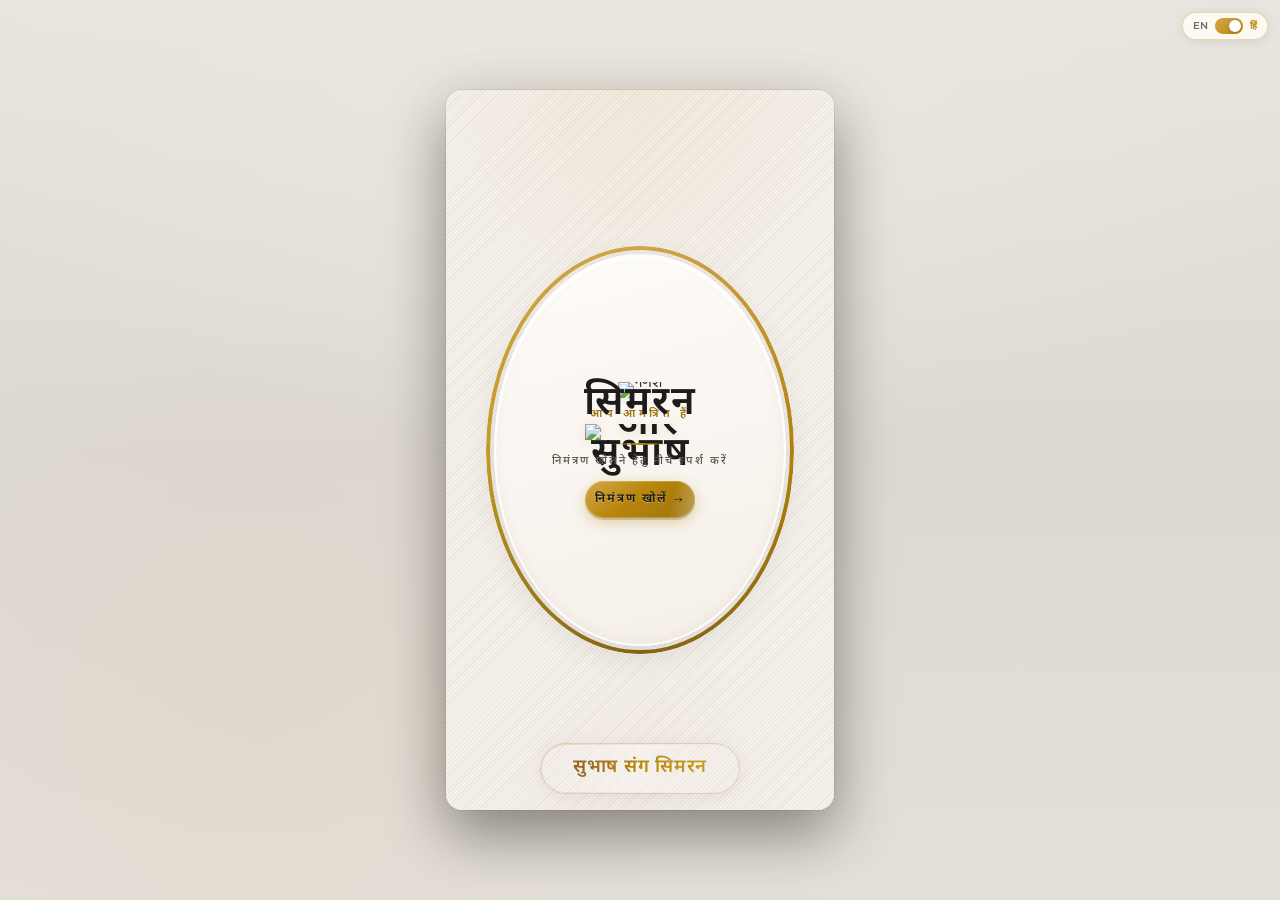
==== hindi.html @ cf365562 "Add files via upload" ====
<!DOCTYPE html>
<html lang="hi">
<head>
  <meta charset="UTF-8">
  <meta name="viewport" content="width=device-width, initial-scale=1.0, viewport-fit=cover">
  <title>सुभाष & सिमरन — शादी का निमंत्रण</title>
  <meta name="description" content="आप सादर आमंत्रित हैं सुभाष और सिमरन की शादी में — 20 अप्रैल 2026">
  <link rel="preconnect" href="https://fonts.googleapis.com">
  <link rel="preconnect" href="https://fonts.gstatic.com" crossorigin>
  <link href="https://fonts.googleapis.com/css2?family=Cormorant+Garamond:ital,wght@0,400;0,500;0,600;0,700;1,400&family=Great+Vibes&family=Italiana&family=Montserrat:wght@300;400;500;600&family=Noto+Sans+Devanagari:wght@400;500;600;700&family=Playfair+Display:ital,wght@0,500;0,600;0,700;1,400&display=swap" rel="stylesheet">
  <link rel="stylesheet" href="styles.css">
  <style>
    .hindi-text { font-family: 'Noto Sans Devanagari', var(--font-sans); }
    @media (max-width: 480px) {
      .cover-cta { padding: 13px 3.1rem; }
    }
  </style>
</head>
<body>
  <audio id="bgMusic" loop preload="none">
    <source src="music.mp3" type="audio/mpeg">
    <source src="https://res.cloudinary.com/depixc8dq/video/upload/v1767377333/aamantran%20tracks%20assets/track_2_jigjv8.mp3" type="audio/mpeg">
  </audio>

  <!-- Language toggle -->
  <div class="lang-toggle hindi" id="langToggle" aria-label="Switch language">
    <span class="lang-toggle-label">EN</span>
    <span class="lang-toggle-switch"><span class="lang-toggle-knob"></span></span>
    <span class="lang-toggle-label lang-active">हिं</span>
  </div>

  <!-- Aamantran-style: 3D card that opens on tap -->
  <div class="card-scene" id="cardScene">
    <div class="card-3d" id="card3d">
      <div class="card-inner" id="cardInner">
        <!-- FRONT: Modern card with new effects -->
        <div class="card-face card-face-front cover-front">
          <div class="rose-petals" id="rosePetals" aria-hidden="true"></div>
          <div class="cover-card-border" aria-hidden="true"></div>
          <div class="cover-bg">
            <div class="cover-pattern" aria-hidden="true"></div>
            <div class="cover-shine" aria-hidden="true"></div>
            <div class="cover-gradient"></div>
          </div>
          <div class="cover-frame">
            <div class="cover-frame-ring" aria-hidden="true"></div>
            <div class="cover-frame-inner">
              <span class="cover-ganesh-wrap envelope-anim-text" aria-hidden="true">
                <img src="assets/ganesh-logo.png" alt="गणेश" class="cover-ganesh-logo">
              </span>
              <p class="cover-label envelope-anim-text hindi-text">आप आमंत्रित हैं</p>
              <h1 class="cover-names envelope-anim-names hindi-text">सुभाष <span class="cover-amp"><img src="assets/heartlogo.png" alt="और" class="cover-amp-img" loading="eager"></span> सिमरन</h1>
              <div class="cover-divider envelope-anim-divider"></div>
              <p class="cover-tagline envelope-anim-tag hindi-text">निमंत्रण खोलने हेतु नीचे स्पर्श करें</p>
              <button type="button" class="cover-cta" id="openInvitation" aria-label="निमंत्रण खोलें"><span class="cover-cta-text hindi-text">निमंत्रण खोलें</span><span class="cover-cta-arrow" aria-hidden="true"> →</span></button>
            </div>
          </div>
          <div class="cover-tagline-wrap envelope-anim-site">
            <div class="cover-tagline-pattern" aria-hidden="true"></div>
            <p class="cover-site hindi-text">सुभाष संग सिमरन</p>
          </div>
        </div>

        <!-- BACK: Full invitation (revealed when card flips) -->
        <div class="card-face card-face-back">
          <div class="invite-bg" aria-hidden="true">
            <div class="invite-pattern"></div>
            <div class="invite-gradient"></div>
          </div>
          <div class="invite-content">

          <!-- Header -->
          <header class="inv-header">
            <img src="assets/ganesh-logo.png" alt="गणेश" class="inv-ganesh">
            <h1 class="inv-mantra hindi-text">ॐ श्री गणेशाय नमः</h1>
            <p class="inv-label hindi-text">शुभ निमंत्रण</p>
          </header>

          <!-- Couple section -->
          <section class="couple-images-section section">
            <div class="couple-images-container">
              <div class="couple-image-box groom-image-box">
                <img src="assets/groom_logo.png" alt="सुभाष कुमार वर्मा" class="couple-image" loading="lazy">
              </div>
              <div class="couple-image-box bride-image-box">
                <img src="assets/bride_logo.png" alt="सिमरन वर्मा" class="couple-image" loading="lazy">
              </div>             
            </div>
            <div class="couple-section-separator" aria-hidden="true">
              <span class="separator-line separator-line-left"></span>
              <span class="separator-motive">✦</span>
              <span class="separator-line separator-line-right"></span>
            </div>
          </section>

          <!-- Invitation section -->
          <section class="invitation-section section section-reveal">
            <div class="decorative-top"></div>
            <div class="main-content">
              <p class="invitation-text hindi-text">हम आपको और आपके परिवार को<br>इस शुभ विवाह में सादर आमंत्रित करते हैं</p>
              <div class="couple-names">
                <div class="name-groom">
                  <h2 class="name-large hindi-text">सुभाष कुमार <span class="name-last">वर्मा</span></h2>
                  <p class="parent-info hindi-text">पुत्र</p>
                  <p class="parent-names hindi-text">श्री मोहन & श्रीमती प्रमिला वर्मा</p>
                </div>
                <span class="cover-amp"><img src="assets/heartlogo.png" alt="और" class="cover-amp-img" loading="eager"></span>
                <div class="name-bride">
                  <h2 class="name-large hindi-text">सिमरन <span class="name-last">वर्मा</span></h2>
                  <p class="parent-info hindi-text">पुत्री</p>
                  <p class="parent-names hindi-text">श्री सुनील & श्रीमती प्रतिमा वर्मा</p>
                </div>
              </div>
              <div class="wedding-details">
                <div class="detail-item">
                  <span class="detail-label hindi-text">विवाह तिथि</span>
                  <span class="detail-value hindi-text">20 अप्रैल 2026</span>
                </div>
                <div class="detail-item">
                  <span class="detail-label hindi-text">स्थान</span>
                  <span class="detail-value detail-value-venue hindi-text">गाँव: बोनासिंगा<br>पोस्ट: खोरीमहुआ<br>थाना: राजधनवार<br>जिला: गिरिडीह,<br> झारखंड – 825412</span>
                </div>
              </div>
              <div class="host-info">
                <p class="host-text hindi-text">निमंत्रक</p>
                <p class="host-names hindi-text">श्री मोहन & श्रीमती प्रमिला वर्मा <br><span class="host-names-sub hindi-text">अपने समस्त परिवार सहित</span></p>
              </div>
            </div>
            <div class="decorative-bottom"></div>
          </section>

          <!-- Countdown -->
          <section class="countdown-section section section-reveal" id="countdown">
            <h2 class="countdown-section-title hindi-text">विवाह मुहूर्त तक का समय</h2>
            <div class="countdown-invite">
              <div class="countdown-invite-item">
                <span class="countdown-invite-num" id="cdDays">0</span>
                <span class="countdown-invite-label hindi-text">दिन</span>
              </div>
              <span class="countdown-invite-sep">:</span>
              <div class="countdown-invite-item">
                <span class="countdown-invite-num" id="cdHours">0</span>
                <span class="countdown-invite-label hindi-text">घंटे</span>
              </div>
              <span class="countdown-invite-sep">:</span>
              <div class="countdown-invite-item">
                <span class="countdown-invite-num" id="cdMins">0</span>
                <span class="countdown-invite-label hindi-text">मिनट</span>
              </div>
              <span class="countdown-invite-sep">:</span>
              <div class="countdown-invite-item">
                <span class="countdown-invite-num" id="cdSecs">0</span>
                <span class="countdown-invite-label hindi-text">सेकंड</span>
              </div>
            </div>
          </section>

          <!-- Calendar: April 2026 -->
          <section class="calendar-section section section-reveal">
            <h2 class="calendar-section-title hindi-text">अप्रैल 2026</h2>
            <div class="calendar-wrap">
              <div class="calendar-head">
                <span class="cal-day hindi-text">रवि</span><span class="cal-day hindi-text">सोम</span><span class="cal-day hindi-text">मंगल</span><span class="cal-day hindi-text">बुध</span><span class="cal-day hindi-text">गुरु</span><span class="cal-day hindi-text">शुक्र</span><span class="cal-day hindi-text">शनि</span>
              </div>
              <div class="calendar-grid" id="calendar-grid"></div>
            </div>
          </section>

          <!-- Venue / Map -->
          <section class="venue-section section section-reveal" id="venue">
            <div class="section-head">
              <span class="section-head-ico">📍</span>
              <span class="section-head-title hindi-text">विवाह स्थल</span>
              <span class="section-head-line"></span>
            </div>
            <div class="venue-invite-card">
              <a href="https://maps.app.goo.gl/mhJR91sbQw28LqGA6" target="_blank" rel="noopener" class="venue-map-card" aria-label="मैप में खोलें">
                <img src="assets/map_view.png" alt="विवाह स्थल का नक्शा" class="venue-map-card-img" loading="lazy">
              </a>
          </div>
            <div class="venue-map-qr-wrap">             
              <div class="venue-qr-card">
                <a href="https://maps.app.goo.gl/mhJR91sbQw28LqGA6" target="_blank" rel="noopener" aria-label="मैप में खोलें">
                  <img src="assets/Location_qr_code.png" alt="स्थान के लिए स्कैन करें" class="venue-qr-img" loading="lazy" onerror="this.style.display='none'">
                </a>
                <p class="venue-qr-label hindi-text">स्थान के लिए स्कैन करें</p>
              </div>
            </div>
          </section>

          <!-- RSVP -->
          <section class="rsvp-section section section-reveal" id="rsvp">
            <div class="section-head">
              <span class="section-head-ico"><img src="assets/mail_logo.png" alt="" class="section-head-ico-img" aria-hidden="true"></span>
              <span class="section-head-title hindi-text">उपस्थिति पुष्टि</span>
              <span class="section-head-line"></span>
            </div>
            <p class="rsvp-invite-text hindi-text">कृपया अपनी उपस्थिति की पुष्टि करें</p>
            <form class="rsvp-form" action="#" method="post">
              <div class="form-row">
                <label class="form-label hindi-text">आपका नाम</label>
                <input type="text" name="name" placeholder="नाम लिखें" required>
              </div>
              <div class="form-row">
                <label class="form-label hindi-text">क्या आप आएंगे?</label>
                <select name="attendance">
                  <option value="">चुनें</option>
                  <option value="yes">हर्षपूर्वक स्वीकार</option>
                  <option value="no">खेदपूर्वक अस्वीकार</option>
                </select>
              </div>
              <div class="form-row">
                <label class="form-label hindi-text">आपकी शुभकामनाएं</label>
                <textarea name="message" placeholder="आशीर्वाद और शुभकामनाएं..." rows="3"></textarea>
              </div>
              <button type="submit" class="btn-submit hindi-text">भेजें</button>
              <button type="button" class="btn-rsvp-reset" id="rsvpReset" style="display:none;">+ एक और RSVP जोड़ें</button>
            </form>
          </section>

          <!-- Blessings -->
          <section class="blessings-section section section-reveal">
            <div class="section-head">
              <span class="section-head-ico"><img src="assets/blessin_logo.png" alt="" class="section-head-ico-img" aria-hidden="true"></span>
              <span class="section-head-title hindi-text">आशीर्वाद</span>
              <span class="section-head-line"></span>
            </div>
            <div class="blessings-wall" id="blessings-wall">
              <p class="blessings-placeholder hindi-text">आपका आशीर्वाद हमारे लिए अत्यंत अनमोल है, जिसे हम विनम्रतापूर्वक हृदय से सहेजते हैं</p>
            </div>
          </section>

          <!-- Contribution -->
          <section class="contribution-section section section-reveal">
            <div class="section-head">
              <span class="section-head-ico">💝</span>
              <span class="section-head-title hindi-text">आपका आशीर्वाद एवं सहयोग</span>
              <span class="section-head-line"></span>
            </div>
            <div class="contribution-inner">
              <div class="contribution-qr-wrap">
                <img src="assets/qr_code.jpeg" alt="योगदान के लिए स्कैन करें" class="contribution-qr-img" loading="lazy" onerror="this.parentElement.classList.add('hidden')">
                <p class="contribution-qr-text hindi-text">QR कोड स्कैन करें</p>
              </div>
            </div>
            <p class="contribution-note hindi-text">आपका प्रेम और आशीर्वाद हमारे लिए सबसे बड़ा उपहार है, जिसे हम विनम्रतापूर्वक पूरे हृदय से संजोकर रखते हैं</p>
          </section>

          <!-- Footer -->
          <footer class="footer footer-invite footer-reveal">           
            <div class="footer-couple-card">
              <div class="couple-card">
                <span class="footer-om" aria-hidden="true"><img src="assets/om_logo.png" alt="ॐ" class="footer-om-img"></span>
                <div class="couple-card-frame">
                  <img src="assets/groom_bride_logo.png" alt="सुभाष और सिमरन" class="couple-card-img" loading="lazy">
                </div>
                <div class="couple-card-text">
                  <p class="couple-card-quote hindi-text">दो आत्माएं, एक हृदय — प्रेम के बंधन में सदा के लिए बंधे</p>
                  <p class="couple-card-names hindi-text">सुभाष & सिमरन</p>
                  <p class="couple-card-date hindi-text">20 अप्रैल 2026</p>
                </div>
              </div>
            </div>
            <p class="footer-note hindi-text">आपकी उपस्थिति हमारे लिए आशीर्वाद है, जिसका महत्व शब्दों में व्यक्त करना संभव नहीं है</p>
          </footer>

          <!-- Digital invitation footer -->
          <div class="digital-footer section-reveal">
            <p class="digital-footer-text hindi-text">डिजिटल निमंत्रण</p>
            <p class="digital-footer-copy">© 2026 — सुभाष & सिमरन</p>
            <div class="digital-footer-sign">
              <img src="assets/sign_pic.png" alt="Signature" class="digital-footer-sign-img" loading="lazy">
            </div>
          </div>
          </div>
        </div>
      </div>
    </div>
  </div>

  <script src="script.js"></script>
</body>
</html>
---- styles.css ----
/* ===== Variables ===== */
:root {
  --color-cream: #faf8f5;
  --color-gold: #b8860b;
  --color-gold-light: #d4a84b;
  --color-gold-dim: rgba(184, 134, 11, 0.15);
  --color-charcoal: #2c2c2c;
  --color-muted: #6b6b6b;
  --font-serif: 'Cormorant Garamond', Georgia, serif;
  --font-sans: 'Montserrat', sans-serif;
  --shadow-soft: 0 4px 24px rgba(0, 0, 0, 0.06);
  --shadow-card: 0 25px 60px rgba(0, 0, 0, 0.4);
  --transition: 0.35s ease;
}

*, *::before, *::after { box-sizing: border-box; margin: 0; padding: 0; }
html { scroll-behavior: smooth; overflow-x: hidden; }
body { font-family: var(--font-sans); font-weight: 400; color: var(--color-charcoal); background: #1a1816; line-height: 1.6; overflow-x: hidden; }

/* ===== 3D Card Scene ===== */
.card-scene {
  position: fixed;
  inset: 0;
  z-index: 10;
  display: flex;
  align-items: center;
  justify-content: center;
  background: #e2ddd6;
  background-image:
    radial-gradient(ellipse 120% 100% at 50% 0%, #eae6e0 0%, transparent 50%),
    radial-gradient(circle at 20% 80%, rgba(184, 134, 11, 0.04) 0%, transparent 35%),
    linear-gradient(180deg, #e8e4de 0%, #ddd8d2 50%, #e4dfd9 100%);
  perspective: 1200px;
}

.card-3d {
  width: 100%;
  max-width: 420px;
  height: 100%;
  max-height: 780px;
  display: flex;
  align-items: center;
  justify-content: center;
  padding: 1rem;
}

.card-inner {
  position: relative;
  width: 100%;
  height: 100%;
  max-height: 720px;
}

.card-face {
  position: absolute;
  inset: 0;
  width: 100%;
  height: 100%;
  border-radius: 16px;
  overflow: hidden;
  box-shadow: var(--shadow-card);
  transition: opacity 0.5s ease, visibility 0.5s ease, transform 0.5s ease;
}

/* Previous card shadow kept + new soft glow */
.cover-front {
  box-shadow:
    var(--shadow-card),
    0 0 0 1px rgba(139, 90, 43, 0.1),
    0 0 60px rgba(184, 134, 11, 0.05);
  animation: cover-card-shadow 4s ease-in-out infinite;
}

@keyframes cover-card-shadow {
  0%, 100% { box-shadow: var(--shadow-card), 0 0 0 1px rgba(139, 90, 43, 0.1), 0 0 60px rgba(184, 134, 11, 0.05); }
  50% { box-shadow: var(--shadow-card), 0 0 0 1px rgba(139, 90, 43, 0.15), 0 0 80px rgba(184, 134, 11, 0.08); }
}

/* When closed: show front, hide back */
.card-face-front {
  opacity: 1;
  visibility: visible;
  transform: scale(1);
}

.card-face-back {
  opacity: 0;
  visibility: hidden;
  pointer-events: none;
  transform: scale(0.98);
}

/* When opened: hide front, show back */
.card-scene.opened .card-face-front {
  opacity: 0;
  visibility: hidden;
  pointer-events: none;
  transform: scale(0.96);
}

.card-scene.opened .card-face-back {
  opacity: 1;
  visibility: visible;
  pointer-events: auto;
  transform: scale(1);
}

/* ===== Language toggle ===== */
.lang-toggle {
  position: fixed;
  top: 0.75rem;
  right: 0.75rem;
  z-index: 100;
  display: inline-flex;
  align-items: center;
  gap: 0.4rem;
  padding: 0.3rem 0.6rem;
  border-radius: 999px;
  background: rgba(255, 252, 245, 0.92);
  border: 1px solid rgba(184, 134, 11, 0.3);
  box-shadow: 0 2px 12px rgba(0, 0, 0, 0.08);
  backdrop-filter: blur(8px);
  -webkit-backdrop-filter: blur(8px);
  cursor: pointer;
  user-select: none;
  transition: box-shadow 0.3s ease;
}
.lang-toggle:hover {
  box-shadow: 0 3px 16px rgba(184, 134, 11, 0.18);
}
.lang-toggle-label {
  font-family: var(--font-sans);
  font-size: 0.65rem;
  font-weight: 600;
  letter-spacing: 0.06em;
  color: var(--color-muted);
  transition: color 0.25s ease;
}
.lang-toggle-label.lang-active {
  color: var(--color-gold);
}
.lang-toggle-switch {
  position: relative;
  width: 28px;
  height: 16px;
  border-radius: 999px;
  background: linear-gradient(145deg, #d4a84b, #b8860b);
  transition: background 0.3s ease;
}
.lang-toggle-knob {
  position: absolute;
  top: 2px;
  left: 2px;
  width: 12px;
  height: 12px;
  border-radius: 50%;
  background: #fff;
  box-shadow: 0 1px 3px rgba(0, 0, 0, 0.2);
  transition: transform 0.25s cubic-bezier(0.4, 0, 0.2, 1);
}
.lang-toggle.hindi .lang-toggle-knob {
  transform: translateX(12px);
}

/* ===== Falling rose petals ===== */
.rose-petals {
  position: absolute;
  inset: 0;
  z-index: 4;
  overflow: hidden;
  pointer-events: none;
}

.rose-petal {
  position: absolute;
  top: -20px;
  display: block;
  width: 12px;
  height: 12px;
  border-radius: 50% 0 50% 50%;
  opacity: 0;
  animation: petal-fall linear infinite;
}

@keyframes petal-fall {
  0% {
    opacity: 0;
    transform: translateY(0) rotate(0deg) scale(1);
  }
  8% {
    opacity: 1;
  }
  80% {
    opacity: 0.85;
  }
  100% {
    opacity: 0;
    transform: translateY(calc(100vh)) rotate(360deg) scale(0.6);
  }
}

@keyframes petal-sway {
  0%, 100% { margin-left: 0; }
  25% { margin-left: 15px; }
  75% { margin-left: -15px; }
}

/* ===== FRONT: Modern card design with new effects ===== */
.card-face-front.cover-front {
  background: #f5f1ec;
  display: flex;
  flex-direction: column;
  align-items: center;
  justify-content: center;
  position: relative;
  animation: cover-card-in 0.9s cubic-bezier(0.22, 1, 0.36, 1) forwards;
}

@keyframes cover-card-in {
  from { opacity: 0; transform: scale(0.96); }
  to { opacity: 1; transform: scale(1); }
}

/* New: animated gradient border (inner ring) — in addition to previous look */
.cover-card-border {
  position: absolute;
  inset: 0;
  z-index: 0;
  border-radius: 16px;
  padding: 2px;
  background: linear-gradient(135deg, rgba(212, 168, 75, 0.4), rgba(139, 90, 43, 0.15) 30%, rgba(184, 134, 11, 0.35) 50%, rgba(139, 90, 43, 0.15) 70%, rgba(212, 168, 75, 0.4));
  background-size: 250% 250%;
  animation: cover-border-flow 6s ease infinite;
  -webkit-mask: linear-gradient(#fff 0 0) content-box, linear-gradient(#fff 0 0);
  mask: linear-gradient(#fff 0 0) content-box, linear-gradient(#fff 0 0);
  -webkit-mask-composite: xor;
  mask-composite: exclude;
  pointer-events: none;
}

@keyframes cover-border-flow {
  0%, 100% { background-position: 0% 50%; }
  50% { background-position: 100% 50%; }
}

.cover-bg {
  position: absolute;
  inset: 0;
  pointer-events: none;
  z-index: 1;
}

/* Previous pattern: diagonal lines + fine dot grid (kept) */
.cover-pattern {
  position: absolute;
  inset: 0;
  background-color: #f5f1ec;
  background-image:
    repeating-linear-gradient(
      -45deg,
      transparent,
      transparent 2px,
      rgba(139, 90, 43, 0.08) 2px,
      rgba(139, 90, 43, 0.08) 3px
    ),
    radial-gradient(circle at center, rgba(139, 90, 43, 0.06) 0.5px, transparent 0.5px);
  background-size: auto, 14px 14px;
  opacity: 1;
}

/* New: subtle moving shine (in addition to previous pattern) */
.cover-shine {
  position: absolute;
  inset: 0;
  background: linear-gradient(
    120deg,
    transparent 0%,
    transparent 45%,
    rgba(255, 255, 255, 0.06) 50%,
    transparent 55%,
    transparent 100%
  );
  background-size: 250% 100%;
  animation: cover-shine-move 8s ease-in-out infinite;
  pointer-events: none;
}

@keyframes cover-shine-move {
  0%, 100% { background-position: 200% 0; }
  50% { background-position: -100% 0; }
}

.cover-gradient {
  position: absolute;
  inset: 0;
  background:
    radial-gradient(ellipse 100% 60% at 50% 0%, rgba(184, 134, 11, 0.06) 0%, transparent 55%),
    radial-gradient(ellipse 80% 50% at 50% 100%, rgba(139, 90, 43, 0.04) 0%, transparent 50%);
  pointer-events: none;
}

/* Oval card design with new animation */
.cover-frame {
  position: relative;
  z-index: 2;
  width: min(92vw, 300px);
  height: 0;
  padding-bottom: min(120vw, 400px);
  margin: 0 auto;
  border-radius: 50%;
  animation: cover-oval-float 4s ease-in-out infinite;
}

@keyframes cover-oval-float {
  0%, 100% { transform: translateY(0); }
  50% { transform: translateY(-8px); }
}

/* Animated gradient ring around oval */
.cover-frame-ring {
  position: absolute;
  inset: -4px;
  border-radius: 50%;
  padding: 4px;
  background: conic-gradient(from 0deg, #d4a84b, #b8860b, #8b6914, #c9a227, #d4a84b);
  animation: cover-oval-ring 8s linear infinite;
  -webkit-mask: linear-gradient(#fff 0 0) content-box, linear-gradient(#fff 0 0);
  mask: linear-gradient(#fff 0 0) content-box, linear-gradient(#fff 0 0);
  -webkit-mask-composite: xor;
  mask-composite: exclude;
  pointer-events: none;
}

@keyframes cover-oval-ring {
  to { transform: rotate(360deg); }
}

.cover-frame-inner {
  position: absolute;
  inset: 4px;
  border-radius: 50%;
  padding: 1.8rem 1.5rem;
  display: flex;
  flex-direction: column;
  align-items: center;
  justify-content: center;
  text-align: center;
  background: linear-gradient(165deg, #fefcf9 0%, #f9f5f0 50%, #f5efe8 100%);
  border: 2px solid rgba(255, 255, 255, 0.8);
  box-shadow:
    inset 0 3px 0 0 rgba(255, 255, 255, 0.9),
    inset 0 -2px 12px rgba(139, 90, 43, 0.06),
    0 8px 32px rgba(0, 0, 0, 0.1);
  animation: cover-oval-glow 3s ease-in-out infinite;
  overflow: hidden;
}

@keyframes cover-oval-glow {
  0%, 100% { box-shadow: inset 0 3px 0 0 rgba(255,255,255,0.9), inset 0 -2px 12px rgba(139,90,43,0.06), 0 8px 32px rgba(0,0,0,0.1); }
  50% { box-shadow: inset 0 3px 0 0 rgba(255,255,255,0.95), inset 0 -2px 12px rgba(139,90,43,0.08), 0 10px 40px rgba(184,134,11,0.08); }
}

/* Ganesh logo above "You're Invited" — transparent blend, no “pasted” look */
.cover-ganesh-wrap {
  display: inline-block;
  margin-bottom: 0.5rem;
  line-height: 0;
  isolation: isolate;
}
.cover-ganesh-wrap {
  background: transparent;
}
.cover-ganesh-logo {
  height: auto;
  max-height: 65px;
  object-fit: contain;
  display: block;
  vertical-align: middle;
  filter: drop-shadow(0 1px 3px rgba(139, 90, 43, 0.15));
}
.cover-ganesh-wrap:not(.logo-transparent) .cover-ganesh-logo {
  mix-blend-mode: multiply;
}

.cover-label {
  font-family: 'Cormorant Garamond', serif;
  font-size: 0.7rem;
  font-weight: 600;
  letter-spacing: 0.32em;
  text-transform: uppercase;
  color: #9a7210;
  margin: 0 0 0.4rem;
  -webkit-font-smoothing: antialiased;
  text-rendering: optimizeLegibility;
  animation: cover-text-in 0.7s ease-out 0.2s both;
}

.cover-names {
  font-family: 'Playfair Display', serif;
  font-size: clamp(1.8rem, 6vw, 2.5rem);
  font-weight: 600;
  line-height: 1.2;
  color: #1e1c1a;
  margin: 0 0 0.4rem;
  letter-spacing: 0.04em;
  -webkit-font-smoothing: antialiased;
  text-rendering: optimizeLegibility;
  animation: cover-text-in 0.7s ease-out 0.35s both;
}

.cover-amp {
  display: block;
  margin: -55px 0 -60px;
  line-height: 0;
  text-align: center;
}

.cover-amp-img {
  display: inline-block;
  width: 110px;
  height: auto;
  mix-blend-mode: multiply;
  filter: drop-shadow(0 1px 4px rgba(184, 134, 11, 0.18));
  animation: cover-heart-glow 3.2s ease-in-out infinite;
}

@keyframes cover-heart-glow {
  0%, 100% {
    transform: scale(1);
    filter: drop-shadow(0 1px 4px rgba(184, 134, 11, 0.18));
  }
  50% {
    transform: scale(1.04);
    filter: drop-shadow(0 2px 10px rgba(184, 134, 11, 0.35));
  }
}

.cover-divider {
  width: 56px;
  height: 2px;
  margin: 0.4rem auto 0.5rem;
  background: linear-gradient(90deg, transparent, var(--color-gold), transparent);
  border-radius: 1px;
  animation: cover-divider-in 0.6s ease-out 0.5s both;
}

@keyframes cover-divider-in {
  from { opacity: 0; transform: scaleX(0); }
  to { opacity: 1; transform: scaleX(1); }
}

@keyframes cover-text-in {
  from { opacity: 0; transform: translateY(10px); }
  to { opacity: 1; transform: translateY(0); }
}

.cover-tagline {
  font-family: 'Cormorant Garamond', serif;
  font-size: 0.7rem;
  font-weight: 500;
  letter-spacing: 0.18em;
  text-transform: uppercase;
  color: #5c524a;
  margin: 0 0 0.6rem;
  -webkit-font-smoothing: antialiased;
  text-rendering: optimizeLegibility;
  animation: cover-text-in 0.6s ease-out 0.6s both;
}

.cover-cta {
  position: relative;
  display: inline-flex;
  align-items: center;
  justify-content: center;
  gap: 0.4rem;
  min-height: 37px;
  padding: 5px 10px;
  font-size: 12px;
  border: none;
  border-radius: 999px;
  cursor: pointer;
  outline: none;
  -webkit-tap-highlight-color: transparent;
  font-family: 'Cormorant Garamond', serif;
  font-weight: 600;
  letter-spacing: 0.16em;
  text-transform: uppercase;
  color: #1a1614;
  white-space: nowrap;
  background: linear-gradient(145deg, #d4a84b 0%, #b8860b 45%, #9a7210 100%);
  box-shadow:
    0 2px 0 0 rgba(0,0,0,0.15),
    0 4px 14px rgba(184, 134, 11, 0.35),
    0 0 0 1px rgba(255,255,255,0.2) inset;
  transition: transform 0.2s ease, box-shadow 0.2s ease, background 0.2s ease;
  animation: cover-cta-in 0.6s cubic-bezier(0.22, 1, 0.36, 1) 0.7s both, cta-glow-breathe 3.5s ease-in-out infinite;
  animation-delay: 0.7s, 1.8s;
  overflow: hidden;
  -webkit-font-smoothing: antialiased;
  text-rendering: optimizeLegibility;
}

/* Gold shimmer sweep — theme animation */
.cover-cta::before {
  content: '';
  position: absolute;
  inset: 0;
  border-radius: 999px;
  background: linear-gradient(
    105deg,
    transparent 0%,
    transparent 40%,
    rgba(255, 255, 255, 0.25) 50%,
    transparent 60%,
    transparent 100%
  );
  background-size: 200% 100%;
  animation: cover-cta-shimmer 5.5s ease-in-out infinite;
  pointer-events: none;
}

.cover-cta:hover {
  transform: translateY(-3px) scale(1.02);
  background: linear-gradient(145deg, #e0b555 0%, #c4920c 45%, #a67a12 100%);
  box-shadow:
    0 4px 0 0 rgba(0,0,0,0.12),
    0 8px 24px rgba(184, 134, 11, 0.45),
    0 0 0 1px rgba(255,255,255,0.3) inset;
}

.cover-cta:active {
  transform: translateY(1px) scale(0.99);
  box-shadow:
    0 0 0 0 rgba(0,0,0,0.15),
    0 2px 8px rgba(184, 134, 11, 0.3),
    0 0 0 1px rgba(0,0,0,0.08) inset;
}

.cover-cta-text {
  position: relative;
  z-index: 1;
  text-shadow: 0 1px 0 rgba(255,255,255,0.35);
}

.cover-cta-arrow {
  position: relative;
  z-index: 1;
  font-size: 1.1em;
  opacity: 0.9;
  transition: transform 0.25s ease;
}

.cover-cta:hover .cover-cta-arrow {
  transform: translateX(4px);
}

@keyframes cover-cta-in {
  from { opacity: 0; transform: translateY(12px); }
  to { opacity: 1; transform: translateY(0); }
}

@keyframes cta-glow-breathe {
  0%, 100% {
    transform: scale(1);
    box-shadow: 0 2px 0 0 rgba(0,0,0,0.15), 0 4px 14px rgba(184, 134, 11, 0.35), 0 0 0 1px rgba(255,255,255,0.2) inset;
  }
  50% {
    transform: scale(1.02);
    box-shadow: 0 2px 0 0 rgba(0,0,0,0.12), 0 6px 22px rgba(184, 134, 11, 0.45), 0 0 0 1px rgba(255,255,255,0.28) inset;
  }
}

@keyframes cover-cta-shimmer {
  0% { background-position: 200% 0; opacity: 0.7; }
  50% { opacity: 1; }
  100% { background-position: -200% 0; opacity: 0.7; }
}

/* Highlighted "Subhash Weds Simran" — new-gen pattern + animated font */
.cover-tagline-wrap {
  position: absolute;
  bottom: 1rem;
  left: 50%;
  transform: translateX(-50%);
  z-index: 3;
  padding: 0.6rem 1.25rem;
  border-radius: 999px;
  overflow: hidden;
  border: 1px solid rgba(139, 90, 43, 0.2);
  box-shadow: 0 2px 16px rgba(0, 0, 0, 0.06);
  min-width: 200px;
  text-align: center;
}

.cover-tagline-pattern {
  position: absolute;
  inset: 0;
  border-radius: 999px;
  background:
    linear-gradient(105deg, transparent 0%, rgba(255,255,255,0.4) 25%, transparent 50%, rgba(212, 168, 75, 0.12) 75%, transparent 100%);
  background-size: 200% 100%;
  animation: cover-tagline-shine 4s ease-in-out infinite;
  pointer-events: none;
}

@keyframes cover-tagline-shine {
  0%, 100% { background-position: 200% 0; opacity: 0.8; }
  50% { background-position: -100% 0; opacity: 1; }
}

.cover-tagline-wrap::before {
  content: '';
  position: absolute;
  inset: 0;
  border-radius: 999px;
  padding: 1px;
  background: linear-gradient(135deg, rgba(212, 168, 75, 0.4), transparent 40%, rgba(139, 90, 43, 0.2) 70%, rgba(212, 168, 75, 0.3));
  background-size: 200% 200%;
  animation: cover-tagline-border 5s ease infinite;
  -webkit-mask: linear-gradient(#fff 0 0) content-box, linear-gradient(#fff 0 0);
  mask: linear-gradient(#fff 0 0) content-box, linear-gradient(#fff 0 0);
  -webkit-mask-composite: xor;
  mask-composite: exclude;
  pointer-events: none;
}

@keyframes cover-tagline-border {
  0%, 100% { background-position: 0% 50%; }
  50% { background-position: 100% 50%; }
}

.cover-site {
  position: relative;
  z-index: 1;
  font-family: 'Great Vibes', cursive;
  font-size: 1.15rem;
  font-weight: 600;
  letter-spacing: 0.04em;
  margin: 0;
  white-space: nowrap;
  color: #9a7210;
  background: linear-gradient(110deg, #8b5a2b 0%, #b8860b 25%, #c9a227 50%, #b8860b 75%, #7a4a1a 100%);
  background-size: 200% auto;
  -webkit-background-clip: text;
  background-clip: text;
  -webkit-text-fill-color: transparent;
  animation: cover-site-gradient 3.5s ease-in-out infinite, cover-site-glow 2.5s ease-in-out infinite;
}

@keyframes cover-site-gradient {
  0%, 100% { background-position: 0% 50%; }
  50% { background-position: 100% 50%; }
}

@keyframes cover-site-glow {
  0%, 100% { filter: drop-shadow(0 0 0 transparent); }
  50% { filter: drop-shadow(0 0 8px rgba(184, 134, 11, 0.35)); }
}

/* Staggered entrance */
.envelope-anim-text {
  animation: cover-fade-up 0.6s cubic-bezier(0.22, 1, 0.36, 1) 0.2s both;
}

.envelope-anim-names {
  animation: cover-fade-up 0.6s cubic-bezier(0.22, 1, 0.36, 1) 0.35s both;
}

.envelope-anim-divider {
  animation: cover-fade-up 0.5s ease-out 0.5s both;
}

.envelope-anim-tag {
  animation: cover-fade-up 0.5s ease-out 0.6s both;
}

.envelope-anim-site {
  animation: cover-fade-in 0.5s ease-out 0.85s both;
}

@keyframes cover-fade-in {
  from { opacity: 0; }
  to { opacity: 1; }
}

@keyframes cover-fade-up {
  from {
    opacity: 0;
    transform: translateY(12px);
  }
  to {
    opacity: 1;
    transform: translateY(0);
  }
}

/* ===== BACK: Scrollable invitation ===== */
.card-face-back {
  background: #f4f0ea;
  overflow-y: auto;
  overflow-x: hidden;
  -webkit-overflow-scrolling: touch;
  position: absolute;
  inset: 0;
}

/* Invitation background pattern - behind all content */
.invite-bg {
  position: absolute;
  top: 0;
  left: 0;
  right: 0;
  bottom: 0;
  pointer-events: none;
  z-index: 0;
}

.invite-pattern {
  position: absolute;
  inset: 0;
  background-color: #f4f0ea;
  background-image:
    repeating-linear-gradient(
      -45deg,
      transparent,
      transparent 2px,
      rgba(139, 90, 43, 0.055) 2px,
      rgba(139, 90, 43, 0.055) 3px
    ),
    repeating-linear-gradient(
      45deg,
      transparent,
      transparent 2px,
      rgba(139, 90, 43, 0.03) 2px,
      rgba(139, 90, 43, 0.03) 3px
    ),
    radial-gradient(circle at 50% 50%, rgba(139, 90, 43, 0.03) 0.5px, transparent 0.5px);
  background-size: auto, auto, 20px 20px;
}

.invite-gradient {
  position: absolute;
  inset: 0;
  background:
    radial-gradient(ellipse 100% 55% at 50% 0%, rgba(184, 134, 11, 0.06) 0%, transparent 52%),
    radial-gradient(ellipse 85% 45% at 50% 100%, rgba(139, 90, 43, 0.04) 0%, transparent 50%);
}

/* All invitation content above background */
.invite-content {
  position: relative;
  z-index: 1;
  min-height: 100%;
}

.container { max-width: 680px; margin: 0 auto; padding: 0 1.5rem; position: relative; }

/* ===== BACK: Professional invitation ===== */

/* ---- Header ---- */
.inv-header {
  text-align: center;
  padding: 2.5rem 1.5rem 0.75rem;
}
.inv-ganesh {
  width: 52px;
  height: auto;
  display: block;
  margin: 0 auto 0.75rem;
  filter: drop-shadow(0 2px 10px rgba(184, 134, 11, 0.35));
  animation: inv-ganesh-glow 3s ease-in-out infinite;
}
@keyframes inv-ganesh-glow {
  0%, 100% { filter: drop-shadow(0 2px 10px rgba(184, 134, 11, 0.35)); }
  50% { filter: drop-shadow(0 2px 18px rgba(184, 134, 11, 0.55)); }
}
.inv-mantra {
  font-family: 'Playfair Display', var(--font-serif);
  font-size: 1.05rem;
  font-weight: 600;
  color: var(--color-gold);
  margin: 0 0 0.2rem;
  letter-spacing: 0.05em;
}
.inv-label {
  font-size: 0.68rem;
  letter-spacing: 0.22em;
  text-transform: uppercase;
  color: var(--color-muted);
  margin: 0;
  font-weight: 500;
}

/* ---- Couple section (reference: image boxes + names block, gold theme) ---- */
.couple-images-section {
  padding: 0 1.5rem 1rem;
  margin-left: 1.5rem;
  margin-right: 1.5rem;
}
/* Always visible (no scroll-reveal); avoids mobile inspect/hidden issues */
.couple-images-section .couple-image-box {
  opacity: 1;
  transform: translateX(0);
}
.couple-images-section .couple-image {
  opacity: 1;
  transform: translateY(0) scale(1);
}
.couple-images-section .separator-line {
  opacity: 1;
  transform: scaleX(1);
}
.couple-images-section .separator-motive {
  opacity: 1;
  transform: scale(1);
}
.couple-images-container {
  display: flex;
  align-items: stretch;
  justify-content: center;
  gap: 1.25rem;
  flex-wrap: nowrap;
  margin-bottom: 0;
}
.couple-image-box {
  display: flex;
  flex-direction: column;
  align-items: center;
  justify-content: center;
  flex: 1 1 0;
  min-width: 0;
  max-width: 260px;
  min-height: 120px;
  aspect-ratio: 1;
  position: relative;
  background: linear-gradient(165deg, #fefdf9 0%, #faf5eb 35%, #f5efe3 100%);
  border: 2px solid rgba(184, 134, 11, 0.4);
  border-radius: 12px;
  overflow: hidden;
  box-shadow:
    0 0 0 1px rgba(255, 255, 255, 0.6) inset,
    0 6px 24px rgba(0, 0, 0, 0.08),
    0 4px 16px rgba(184, 134, 11, 0.15);
  transition: transform 0.4s ease, box-shadow 0.4s ease, border-color 0.4s ease;
  opacity: 0;
}
.couple-image-box::before {
  content: '';
  position: absolute;
  top: 0;
  left: 0;
  right: 0;
  height: 4px;
  background: linear-gradient(90deg, transparent 0%, var(--color-gold) 20%, var(--color-gold-light) 50%, var(--color-gold) 80%, transparent 100%);
  opacity: 0.9;
  z-index: 1;
  animation: couple-card-shine 3s ease-in-out infinite;
}
@keyframes couple-card-shine {
  0%, 100% { opacity: 0.75; }
  50% { opacity: 1; }
}
.couple-images-section.in-view .couple-image-box.groom-image-box {
  animation: couple-box-enter-left 0.85s cubic-bezier(0.22, 1, 0.36, 1) 0.1s forwards;
}
.couple-images-section.in-view .couple-image-box.bride-image-box {
  animation: couple-box-enter-right 0.85s cubic-bezier(0.22, 1, 0.36, 1) 0.25s forwards;
}
@keyframes couple-box-enter-left {
  from { opacity: 0; transform: translateX(-56px); }
  to { opacity: 1; transform: translateX(0); }
}
@keyframes couple-box-enter-right {
  from { opacity: 0; transform: translateX(56px); }
  to { opacity: 1; transform: translateX(0); }
}
.couple-image-box:hover {
  transform: translateY(-8px);
  border-color: rgba(184, 134, 11, 0.6);
  box-shadow:
    0 0 0 1px rgba(255, 255, 255, 0.8) inset,
    0 16px 40px rgba(0, 0, 0, 0.1),
    0 8px 24px rgba(184, 134, 11, 0.25),
    0 0 32px rgba(184, 134, 11, 0.08);
}
.couple-image-box .couple-image {
  width: 100%;
  height: 100%;
  min-width: 100px;
  min-height: 100px;
  max-width: 100%;
  max-height: 100%;
  aspect-ratio: 1;
  object-fit: contain;
  border-radius: 0;
  background: transparent;
  padding: 0.75rem;
  margin: 0;
  border: none;
  box-shadow: none;
  opacity: 0;
  transition: transform 0.35s ease;
}
.couple-images-section.in-view .couple-image-box .couple-image {
  animation: couple-img-enter 0.65s cubic-bezier(0.22, 1, 0.36, 1) forwards;
}
.couple-images-section.in-view .couple-image-box.groom-image-box .couple-image {
  animation-delay: 0.35s;
}
.couple-images-section.in-view .couple-image-box.bride-image-box .couple-image {
  animation-delay: 0.5s;
}
@keyframes couple-img-enter {
  from { opacity: 0; transform: translateY(20px) scale(0.95); }
  to { opacity: 1; transform: translateY(0) scale(1); }
}
.couple-image-box:hover .couple-image {
  transform: scale(1.02);
}

/* Unique separator row between couple and invitation sections */
.couple-section-separator {
  display: flex;
  align-items: center;
  justify-content: center;
  gap: 0;
  margin-top: 0.75rem;
  padding: 0 1rem;
}
.separator-line {
  flex: 1;
  max-width: 100px;
  height: 2px;
  background: linear-gradient(90deg, transparent, rgba(184, 134, 11, 0.3) 30%, var(--color-gold) 50%, rgba(184, 134, 11, 0.3) 70%, transparent);
  border-radius: 2px;
  opacity: 0;
  transform: scaleX(0);
  transform-origin: center;
}
.separator-line-left {
  transform-origin: right center;
}
.separator-line-right {
  transform-origin: left center;
  background: linear-gradient(90deg, transparent, rgba(184, 134, 11, 0.3) 30%, var(--color-gold) 50%, rgba(184, 134, 11, 0.3) 70%, transparent);
}
.separator-motive {
  flex-shrink: 0;
  width: 32px;
  text-align: center;
  font-size: 1rem;
  color: var(--color-gold);
  opacity: 0;
  transform: scale(0);
  animation: separator-motive-glow 2.5s ease-in-out infinite;
}
.couple-images-section.in-view .separator-line {
  animation: separator-line-draw 0.8s cubic-bezier(0.22, 1, 0.36, 1) 0.5s forwards;
}
.couple-images-section.in-view .separator-motive {
  animation: separator-motive-pop 0.5s cubic-bezier(0.34, 1.56, 0.64, 1) 0.4s forwards,
             separator-motive-glow 2.5s ease-in-out 1s infinite;
}
@keyframes separator-line-draw {
  to { opacity: 1; transform: scaleX(1); }
}
@keyframes separator-motive-pop {
  to { opacity: 1; transform: scale(1); }
}
@keyframes separator-motive-glow {
  0%, 100% { opacity: 0.85; filter: drop-shadow(0 0 4px rgba(184, 134, 11, 0.4)); }
  50% { opacity: 1; filter: drop-shadow(0 0 10px rgba(184, 134, 11, 0.6)); }
}

.couple-images-intro {
  text-align: center;
  font-family: 'Cormorant Garamond', var(--font-serif);
  font-size: 1.05rem;
  font-weight: 500;
  color: var(--color-muted);
  line-height: 1.7;
  margin: 0 auto 1.5rem;
  max-width: 340px;
  letter-spacing: 0.03em;
  animation: couple-intro-in 0.8s ease-out both;
}
@keyframes couple-intro-in {
  from { opacity: 0; transform: translateY(12px); }
  to { opacity: 1; transform: translateY(0); }
}

/* Couple names (used inside invitation-section) */
.couple-names-wrap,
.couple-names {
  display: flex;
  align-items: center;
  justify-content: center;
  flex-wrap: wrap;
  gap: 1rem 1.25rem;
}
.couple-names-wrap {
  padding: 1.25rem 0.5rem;
  background: linear-gradient(180deg, rgba(254, 252, 247, 0.6) 0%, rgba(250, 245, 235, 0.9) 100%);
  border-radius: 12px;
  border: 1px solid rgba(184, 134, 11, 0.2);
  box-shadow: 0 2px 12px rgba(0, 0, 0, 0.04);
}
.name-bride,
.name-groom {
  text-align: center;
  min-width: 0;
}
.name-large {
  font-family: 'Great Vibes', cursive;
  font-size: clamp(1.75rem, 5vw, 2.1rem);
  font-weight: 400;
  color: var(--color-gold);
  margin: 0 0 0.25rem;
  line-height: 1.2;
  text-shadow: 0 1px 2px rgba(184, 134, 11, 0.15);
}
.name-last {
  display: block;
  font-family: 'Cormorant Garamond', var(--font-serif);
  font-size: 0.9em;
  font-weight: 600;
  color: #2c2c2c;
  letter-spacing: 0.03em;
  margin-top: 0.05rem;
}
.parent-info {
  font-size: 0.68rem;
  font-weight: 600;
  letter-spacing: 0.1em;
  text-transform: uppercase;
  color: var(--color-muted);
  margin: 0.15rem 0 0.2rem;
}
.parent-names {
  font-family: 'Cormorant Garamond', var(--font-serif);
  font-size: 0.92rem;
  font-weight: 500;
  color: var(--color-charcoal);
  margin: 0;
  line-height: 1.5;
}
.union-symbol {
  font-family: 'Playfair Display', var(--font-serif);
  font-size: 2rem;
  font-weight: 600;
  color: var(--color-gold);
  flex-shrink: 0;
  text-shadow: 0 1px 3px rgba(184, 134, 11, 0.15);
  margin: 0.25rem 0;
}

@media (max-width: 540px) {
  .couple-images-container {
    flex-direction: row;
    flex-wrap: nowrap;
    align-items: stretch;
    justify-content: center;
    gap: 0.75rem;
    width: 100%;
  }
  .couple-image-box {
    flex: 1 1 0;
    min-width: 0;
    max-width: 50%;
    min-height: 140px;
  }
}
@media (max-width: 380px) {
  .couple-images-container {
    gap: 0.5rem;
  }
  .couple-image-box {
    min-width: 0;
    min-height: 120px;
  }
  .couple-image-box .couple-image {
    min-width: 60px;
    min-height: 60px;
  }
}

/* ---- Invitation section (centered, gold theme, professional) ---- */
.invitation-section {
  padding: 0.5rem 1.25rem 1.5rem;
}
/* Tighten gap between couple images and invitation card */
.couple-images-section.section { padding-top: 0.25rem; padding-bottom: 0.25rem; }
.invitation-section.section { padding-top: 0.25rem; }
.decorative-top,
.decorative-bottom {
  height: 20px;
  width: 100%;
  max-width: none;
  margin: 0;
  background: linear-gradient(90deg,
    var(--color-gold) 0%,
    var(--color-gold-light) 20%,
    var(--color-gold) 40%,
    var(--color-gold-light) 60%,
    var(--color-gold) 80%,
    var(--color-gold-light) 100%);
  border-radius: 5px;
  opacity: 0.8;
  position: relative;
}
.decorative-top::before,
.decorative-bottom::before {
  content: '✦';
  position: absolute;
  left: 50%;
  top: 50%;
  transform: translate(-50%, -50%);
  font-size: 11px;
  color: rgba(255, 255, 255, 0.8);
}
.decorative-top { margin-bottom: 0; }
.decorative-bottom { margin-top: 0; }
.main-content {
  max-width: 420px;
  margin: 0.75rem auto;
  background: linear-gradient(180deg, #fefdfb 0%, #faf7f0 45%, #f6f2ea 100%);
  border-radius: 14px;
  padding: 1.75rem 1.5rem;
  border: 2px solid rgba(184, 134, 11, 0.22);
  box-shadow:
    0 0 0 1px rgba(255, 255, 255, 0.6) inset,
    0 8px 28px rgba(0, 0, 0, 0.06),
    0 4px 16px rgba(184, 134, 11, 0.1);
}
.invitation-text {
  text-align: center;
  font-family: 'Cormorant Garamond', var(--font-serif);
  font-size: 1.08rem;
  font-weight: 500;
  color: var(--color-muted);
  line-height: 1.8;
  margin: 0 0 1.25rem;
  letter-spacing: 0.03em;
}
.invitation-section .couple-names {
  margin-bottom: 0;
  padding-bottom: 1.5rem;
  border-bottom: 1px solid rgba(184, 134, 11, 0.18);
  gap: 0.5rem;
  flex-direction: column;
  align-items: center;
}
.invitation-section .name-groom,
.invitation-section .name-bride {
  width: 100%;
  background: rgba(255, 252, 247, 0.6);
  border: 1px solid rgba(184, 134, 11, 0.15);
  border-radius: 12px;
  padding: 1.1rem 1rem 1rem;
  transition: box-shadow 0.3s ease;
}
.invitation-section .name-groom:hover,
.invitation-section .name-bride:hover {
  box-shadow: 0 4px 16px rgba(184, 134, 11, 0.12);
}
.invitation-section .name-large {
  font-family: 'Playfair Display', var(--font-serif);
  font-size: clamp(1.7rem, 5vw, 2rem);
  font-weight: 600;
  font-style: italic;
  color: var(--color-gold);
  letter-spacing: 0.04em;
  text-shadow: 1px 1px 3px rgba(184, 134, 11, 0.1);
  margin: 0 0 0.15rem;
  line-height: 1.25;
  white-space: nowrap;
}
.invitation-section .name-last {
  display: inline;
  font-family: 'Playfair Display', var(--font-serif);
  font-weight: 600;
  font-size: 1em;
  font-style: italic;
  color: var(--color-gold);
  letter-spacing: 0.04em;
}
.invitation-section .parent-info {
  font-size: 0.62rem;
  margin: 0.4rem 0 0.15rem;
  color: var(--color-muted);
  letter-spacing: 0.15em;
}
.invitation-section .parent-names {
  font-family: 'Cormorant Garamond', var(--font-serif);
  font-size: 0.95rem;
  font-weight: 600;
  color: var(--color-charcoal);
}
.invitation-section .union-symbol {
  display: flex;
  align-items: center;
  justify-content: center;
  gap: 0.75rem;
  width: 100%;
  font-family: 'Playfair Display', var(--font-serif);
  font-size: 1.6rem;
  font-weight: 600;
  color: var(--color-gold);
  margin: 0.15rem 0;
  text-shadow: 0 1px 3px rgba(184, 134, 11, 0.12);
}
.invitation-section .union-symbol::before,
.invitation-section .union-symbol::after {
  content: '';
  flex: 1;
  max-width: 55px;
  height: 1px;
  background: linear-gradient(90deg, transparent, var(--color-gold), transparent);
}
.wedding-details {
  display: flex;
  flex-direction: column;
  gap: 1.15rem;
  margin-top: 1.5rem;
  padding: 1.25rem 1.15rem;
  background: rgba(250, 245, 235, 0.75);
  border-radius: 10px;
  border-left: 3px solid var(--color-gold);
}
.detail-item {
  display: flex;
  flex-direction: column;
  gap: 0.3rem;
  text-align: center;
}
.detail-item:last-child {
  margin-bottom: 0;
}
.detail-label {
  font-size: 0.68rem;
  font-weight: 700;
  letter-spacing: 0.14em;
  text-transform: uppercase;
  color: var(--color-gold);
  margin: 0 0 0.15rem;
  font-family: var(--font-sans);
  line-height: 1.5;
}
.detail-value {
  font-family: 'Playfair Display', var(--font-serif);
  font-size: 1.05rem;
  font-weight: 600;
  color: var(--color-charcoal);
  line-height: 1.6;
  margin: 0;
  letter-spacing: 0.02em;
}
.wedding-details .detail-item:first-child .detail-value {
  color: var(--color-gold);
  font-size: 1.15rem;
  font-weight: 700;
}
.detail-value-venue {
  font-family: 'Cormorant Garamond', var(--font-serif);
  font-size: 0.95rem;
  font-weight: 600;
  color: var(--color-gold);
  text-align: center;
  line-height: 1.7;
  letter-spacing: 0.02em;
}
.host-info {
  text-align: center;
  margin-top: 1.75rem;
  padding-top: 1.25rem;
  border-top: 2px dashed rgba(184, 134, 11, 0.35);
}
.host-text {
  font-family: var(--font-serif);
  font-size: 0.72rem;
  font-weight: 600;
  letter-spacing: 0.2em;
  text-transform: uppercase;
  color: var(--color-gold);
  margin: 0 0 0.5rem;
  line-height: 1.5;
}
.host-names {
  font-family: var(--font-serif);
  font-size: 0.88rem;
  font-weight: 500;
  color: var(--color-muted);
  line-height: 1.6;
  margin: 0;
}
.host-names-sub {
  display: block;
  font-family: var(--font-serif);
  font-size: 0.88rem;
  font-weight: 500;
  color: var(--color-muted);
  font-style: italic;
  margin-top: 0.25rem;
}

@media (max-width: 380px) {
  .main-content { padding: 1.5rem 1rem; }
}

/* ===== Couple card section (matches contribution/QR section) ===== */
.couple-card-section {
  padding: 1.5rem;
  margin: 0 1rem 1.25rem;
  background: linear-gradient(180deg, rgba(255, 250, 240, 0.75) 0%, rgba(255, 248, 235, 0.85) 100%);
  border-radius: 14px;
  border: 2px solid rgba(184, 134, 11, 0.3);
}
.couple-card-outer {
  display: flex;
  flex-direction: column;
  align-items: center;
  justify-content: center;
  gap: 1.25rem;
  max-width: 220px;
  margin: 0 auto;
}
.couple-card {
  display: flex;
  flex-direction: column;
  align-items: center;
  justify-content: center;
  padding: 1rem;
  background: linear-gradient(180deg, #fefdfb 0%, #faf7f0 50%, #f6f2ea 100%);
  border: 2px solid var(--color-gold);
  border-radius: 14px;
  box-shadow: 0 4px 20px rgba(184, 134, 11, 0.2), 0 0 0 1px rgba(255, 255, 255, 0.5) inset;
  max-width: 180px;
  text-align: center;
}
.couple-card-frame {
  overflow: hidden;
  border-radius: 0;
}
.couple-card-img {
  display: block;
  width: 140px;
  height: 140px;
  object-fit: contain;
  mix-blend-mode: multiply;
}
.couple-card-text {
  padding-top: 0.5rem;
}
.couple-card-quote {
  font-family: 'Playfair Display', var(--font-serif);
  font-size: 0.65rem;
  font-weight: 500;
  font-style: italic;
  color: var(--color-charcoal);
  line-height: 1.5;
  margin: 0 0 0.4rem;
  letter-spacing: 0.02em;
}
.couple-card-names {
  margin: 0.5rem 0 0;
  font-size: 0.75rem;
  font-weight: 600;
  letter-spacing: 0.05em;
  color: var(--color-gold);
}
.couple-card-date {
  margin: 0.15rem 0 0;
  font-size: 0.62rem;
  font-weight: 600;
  letter-spacing: 0.05em;
  color: var(--color-muted);
}
.couple-card-section.in-view .couple-card {
  animation: couple-card-reveal 0.8s cubic-bezier(0.22, 1, 0.36, 1) forwards;
}
@keyframes couple-card-reveal {
  from { opacity: 0; transform: translateY(30px) scale(0.97); }
  to { opacity: 1; transform: translateY(0) scale(1); }
}
.couple-card-section.in-view .couple-card-img {
  animation: couple-card-img-in 1s ease 0.3s both;
}
@keyframes couple-card-img-in {
  from { opacity: 0; transform: scale(1.08); }
  to { opacity: 1; transform: scale(1); }
}
.couple-card-section.in-view .couple-card-quote {
  animation: couple-card-text-in 0.6s ease 0.5s both;
}
.couple-card-section.in-view .couple-card-names {
  animation: couple-card-text-in 0.6s ease 0.65s both;
}
.couple-card-section.in-view .couple-card-date {
  animation: couple-card-text-in 0.6s ease 0.8s both;
}
@keyframes couple-card-text-in {
  from { opacity: 0; transform: translateY(12px); }
  to { opacity: 1; transform: translateY(0); }
}

/* Countdown: Time Until Wedding */
.countdown-section {
  text-align: center;
  padding: 1.75rem 1.5rem;
  margin: 0.5rem 1rem 1.25rem;
  background: linear-gradient(135deg, rgba(255, 255, 255, 0.92) 0%, rgba(255, 250, 240, 0.88) 100%);
  border-radius: 18px;
  border: 3px solid var(--color-gold);
  box-shadow: 0 6px 22px rgba(184, 134, 11, 0.15);
}
.countdown-section-title {
  font-family: 'Playfair Display', var(--font-serif);
  font-size: 1.25rem;
  font-weight: 600;
  color: var(--color-gold);
  margin: 0 0 1.15rem;
  letter-spacing: 0.04em;
  font-style: italic;
}
.countdown-invite {
  display: flex;
  justify-content: center;
  align-items: center;
  gap: 4px;
}
.countdown-invite-item {
  background: linear-gradient(180deg, #ffffff 0%, #fffef8 100%);
  border: 2px solid var(--color-gold);
  border-radius: 12px;
  padding: 0.85rem 0.6rem;
  min-width: 60px;
  box-shadow: 0 4px 12px rgba(184, 134, 11, 0.15);
  transition: transform 0.3s ease, box-shadow 0.3s ease;
}
.countdown-invite-item:hover {
  transform: translateY(-2px);
  box-shadow: 0 6px 18px rgba(184, 134, 11, 0.25);
}
.countdown-invite-num {
  display: block;
  font-family: 'Playfair Display', var(--font-serif);
  font-size: 1.65rem;
  font-weight: 700;
  color: var(--color-gold);
  line-height: 1;
  text-align: center;
  margin-bottom: 0.25rem;
}
.countdown-invite-label {
  display: block;
  font-size: 0.6rem;
  font-weight: 600;
  letter-spacing: 0.06em;
  color: var(--color-muted);
  text-align: center;
  margin-top: 0;
  text-transform: uppercase;
}
.countdown-invite-sep {
  font-family: 'Playfair Display', var(--font-serif);
  font-size: 1.35rem;
  font-weight: 700;
  color: var(--color-gold);
  margin: 0 2px;
}

/* Calendar April 2026 */
.calendar-section {
  padding: 1.25rem 1.5rem 1.5rem;
  margin: 0 1rem 1.25rem;
  background: rgba(255, 255, 255, 0.55);
  border-radius: 14px;
  border: 2px solid rgba(184, 134, 11, 0.3);
}
.calendar-section-title {
  font-family: 'Playfair Display', var(--font-serif);
  font-size: 1rem;
  font-weight: 600;
  color: var(--color-charcoal);
  text-align: center;
  margin: 0 0 0.75rem;
}
.calendar-wrap {
  background: #fff;
  border-radius: 12px;
  padding: 0.75rem;
  border: 1px solid rgba(184, 134, 11, 0.2);
  max-width: 320px;
  margin: 0 auto;
}
.calendar-head {
  display: grid;
  grid-template-columns: repeat(7, 1fr);
  gap: 2px;
  margin-bottom: 6px;
}
.cal-day {
  text-align: center;
  font-size: 0.6rem;
  font-weight: 600;
  letter-spacing: 0.02em;
  color: var(--color-muted);
  padding: 4px 0;
}
.calendar-grid {
  display: grid;
  grid-template-columns: repeat(7, 1fr);
  gap: 2px;
}
.cal-cell {
  aspect-ratio: 1;
  display: flex;
  align-items: center;
  justify-content: center;
  font-size: 0.75rem;
  font-weight: 500;
  color: var(--color-charcoal);
  border-radius: 6px;
  background: rgba(250, 248, 245, 0.8);
}
.cal-cell-empty { visibility: hidden; }
.cal-cell-wedding {
  background: var(--color-gold);
  color: #fff;
  font-weight: 700;
}

/* Section head (icon + title + line) */
.section-head {
  display: flex;
  align-items: center;
  gap: 0.5rem;
  margin-bottom: 0.5rem;
}
.section-head-ico { font-size: 1.25rem; display: inline-flex; align-items: center; }
.section-head-ico-img {
  display: block;
  height: 1.25rem;
  width: auto;
  object-fit: contain;
}
.section-head-title {
  font-family: 'Playfair Display', var(--font-serif);
  font-size: 1.1rem;
  font-weight: 700;
  color: var(--color-charcoal);
}
.section-head-line {
  flex: 1;
  height: 2px;
  background: linear-gradient(90deg, var(--color-gold), transparent);
  border-radius: 1px;
}

/* Our Moments */
.moments-section { padding: 1.5rem; }
.moments-subtitle {
  text-align: center;
  font-size: 0.8rem;
  color: var(--color-muted);
  margin: 0 0 1rem;
  font-style: italic;
}
.moments-list { display: flex; flex-direction: column; gap: 1rem; }
.moment-card {
  background: #fff;
  border-radius: 12px;
  overflow: hidden;
  box-shadow: 0 4px 16px rgba(0, 0, 0, 0.06);
  border: 1px solid rgba(184, 134, 11, 0.15);
}
.moment-img-wrap {
  width: 100%;
  aspect-ratio: 4/3;
  overflow: hidden;
}
.moment-img-wrap img { width: 100%; height: 100%; object-fit: cover; }
.moment-info { padding: 0.75rem 1rem; }
.moment-title {
  font-family: 'Playfair Display', var(--font-serif);
  font-size: 1rem;
  font-weight: 600;
  color: var(--color-gold);
  margin: 0 0 0.2rem;
}
.moment-desc { font-size: 0.8rem; color: var(--color-muted); margin: 0; }

/* Venue */
.venue-section {
  padding: 1.5rem;
  margin: 0 1rem 1.25rem;
  background: rgba(255, 250, 240, 0.6);
  border-radius: 14px;
  border: 2px solid rgba(184, 134, 11, 0.3);
}
.venue-invite-card {
  background: rgba(255, 252, 245, 0.8);
  border-radius: 12px;
  padding: 1.25rem;
  border: 1px solid rgba(184, 134, 11, 0.2);
  text-align: center;
}
.venue-map-card {
  display: block;
  position: relative;
  border-radius: 10px;
  overflow: visible;
  border: 2px solid rgba(184, 134, 11, 0.3);
  background: linear-gradient(165deg, #fefcf9 0%, #f9f5f0 100%);
  box-shadow: 0 4px 20px rgba(184, 134, 11, 0.12);
  margin-bottom: 1rem;
}
.venue-map-card .venue-map-card-img {
  display: block;
  width: 100%;
  height: auto;
  vertical-align: middle;
  border-radius: 8px;
}
.venue-map-marker {
  position: absolute;
  bottom: 12%;
  left: 50%;
  width: 24px;
  height: 24px;
  background: #c41e3a;
  border: 3px solid #fff;
  border-radius: 50% 50% 50% 0;
  transform: translate(-50%, 50%) rotate(-45deg);
  box-shadow: 0 2px 8px rgba(0, 0, 0, 0.3);
}
.venue-invite-btn {
  display: inline-block;
  padding: 0.5rem 1.25rem;
  font-size: 0.8rem;
  font-weight: 600;
  color: #fff;
  background: var(--color-gold);
  border-radius: 8px;
  text-decoration: none;
  transition: background var(--transition), transform var(--transition);
}
.venue-invite-btn:hover { background: var(--color-gold-light); transform: translateY(-1px); }

.venue-map-qr-wrap {
  margin-top: 1rem;
  border-radius: 12px;
  overflow: visible;
  border: 2px solid rgba(184, 134, 11, 0.25);
  background: rgba(255, 252, 245, 0.6);
  padding: 1rem;
  display: flex;
  flex-direction: column;
  align-items: center;
  gap: 1rem;
  position: relative;
}
.venue-map-link {
  display: block;
  width: 100%;
  text-decoration: none;
  color: inherit;
  border-radius: 10px;
  overflow: hidden;
}
.venue-map-img {
  width: 100%;
  max-height: 180px;
  object-fit: cover;
  display: block;
}
.venue-map-placeholder {
  display: block;
  padding: 1.25rem;
  text-align: center;
  font-size: 0.9rem;
  color: var(--color-gold);
  font-weight: 500;
}
/* Golden card with QR code in the middle */
.venue-qr-card {
  display: flex;
  flex-direction: column;
  align-items: center;
  justify-content: center;
  padding: 1rem;
  background: linear-gradient(180deg, #fefdfb 0%, #faf7f0 50%, #f6f2ea 100%);
  border: 2px solid var(--color-gold);
  border-radius: 14px;
  box-shadow: 0 4px 20px rgba(184, 134, 11, 0.2), 0 0 0 1px rgba(255, 255, 255, 0.5) inset;
  max-width: 180px;
}
.venue-qr-card a {
  display: block;
}
.venue-qr-img {
  width: 140px;
  height: 140px;
  object-fit: contain;
  display: block;
}
.venue-qr-label {
  margin: 0.5rem 0 0;
  font-size: 0.75rem;
  font-weight: 600;
  letter-spacing: 0.05em;
  color: var(--color-gold);
  text-align: center;
}

/* RSVP */
.rsvp-section {
  padding: 1.5rem;
  margin: 0 1rem 1.25rem;
  background: rgba(255, 250, 240, 0.6);
  border-radius: 14px;
  border: 2px solid rgba(184, 134, 11, 0.3);
}
.rsvp-invite-text {
  text-align: center;
  font-size: 0.85rem;
  color: var(--color-muted);
  margin: 0 0 1rem;
}
.rsvp-section .rsvp-form { max-width: 320px; margin: 0 auto; }
.rsvp-section .form-row { margin-bottom: 0.75rem; }
.rsvp-section .form-label {
  display: block;
  font-size: 0.7rem;
  font-weight: 600;
  letter-spacing: 0.06em;
  color: var(--color-muted);
  margin-bottom: 0.35rem;
}
.rsvp-section .form-row input,
.rsvp-section .form-row select,
.rsvp-section .form-row textarea {
  width: 100%;
  padding: 0.6rem 0.75rem;
  border: 1px solid rgba(184, 134, 11, 0.25);
  border-radius: 8px;
  font-family: var(--font-sans);
  font-size: 0.9rem;
  background: #fff;
}
.rsvp-section .btn-submit {
  width: 100%;
  padding: 0.75rem;
  font-size: 0.9rem;
  font-weight: 600;
  color: #fff;
  background: var(--color-gold);
  border: none;
  border-radius: 8px;
  cursor: pointer;
  margin-top: 0.25rem;
  transition: background var(--transition);
}
.rsvp-section .btn-submit:hover { background: var(--color-gold-light); }

/* Blessings */
.blessings-section {
  padding: 1.5rem;
  margin: 0 1rem 1.25rem;
  background: rgba(255, 250, 240, 0.6);
  border-radius: 14px;
  border: 2px solid rgba(184, 134, 11, 0.3);
}
.blessings-wall {
  background: rgba(255, 252, 245, 0.6);
  border-radius: 12px;
  padding: 1.5rem;
  border: 1px dashed rgba(184, 134, 11, 0.25);
  text-align: center;
}
.blessings-placeholder {
  font-size: 0.9rem;
  color: var(--color-muted);
  font-style: italic;
  margin: 0;
}

/* ---- Contribution (gold theme) ---- */
.contribution-section {
  padding: 1.5rem;
  margin: 0 1rem 1.25rem;
  background: linear-gradient(180deg, rgba(255, 250, 240, 0.75) 0%, rgba(255, 248, 235, 0.85) 100%);
  border-radius: 14px;
  border: 2px solid rgba(184, 134, 11, 0.3);
}
.contribution-subtitle {
  text-align: center;
  font-size: 0.9rem;
  color: var(--color-muted);
  margin: 0 0 1.25rem;
}
.contribution-inner {
  display: flex;
  flex-direction: column;
  align-items: center;
  justify-content: center;
  gap: 1.25rem;
  margin-bottom: 1.25rem;
  max-width: 220px;
  margin-left: auto;
  margin-right: auto;
}
.contribution-qr-wrap {
  display: flex;
  flex-direction: column;
  align-items: center;
  justify-content: center;
  padding: 1rem;
  background: linear-gradient(180deg, #fefdfb 0%, #faf7f0 50%, #f6f2ea 100%);
  border: 2px solid var(--color-gold);
  border-radius: 14px;
  box-shadow: 0 4px 20px rgba(184, 134, 11, 0.2), 0 0 0 1px rgba(255, 255, 255, 0.5) inset;
  max-width: 180px;
  text-align: center;
}
.contribution-qr-wrap.hidden { display: none; }
.contribution-qr-img {
  width: 140px;
  height: 140px;
  object-fit: contain;
  display: block;
  border-radius: 0;
  border: none;
  background: transparent;
}
.contribution-qr-text {
  margin: 0.5rem 0 0;
  font-size: 0.75rem;
  font-weight: 600;
  letter-spacing: 0.05em;
  color: var(--color-gold);
  text-align: center;
}
.contribution-upi-wrap {
  width: 100%;
  text-align: center;
  padding: 1rem 1rem 0.75rem;
  background: linear-gradient(180deg, #fefdfb 0%, #faf7f0 50%, #f6f2ea 100%);
  border: 2px solid var(--color-gold);
  border-radius: 14px;
  box-shadow: 0 4px 20px rgba(184, 134, 11, 0.2), 0 0 0 1px rgba(255, 255, 255, 0.5) inset;
}
.contribution-upi-label {
  font-size: 0.65rem;
  font-weight: 700;
  letter-spacing: 0.18em;
  text-transform: uppercase;
  color: var(--color-gold);
  margin: 0 0 0.5rem;
}
.contribution-upi-box {
  display: flex;
  align-items: center;
  justify-content: space-between;
  gap: 0.5rem;
  width: 100%;
  padding: 0.65rem 0.85rem;
  background: rgba(255, 255, 255, 0.9);
  border: 1px solid rgba(184, 134, 11, 0.3);
  border-radius: 10px;
  cursor: pointer;
  transition: background 0.2s ease, border-color 0.2s ease, box-shadow 0.2s ease;
  box-sizing: border-box;
}
.contribution-upi-box:hover {
  background: #fff;
  border-color: var(--color-gold);
  box-shadow: 0 2px 12px rgba(184, 134, 11, 0.15);
}
.contribution-upi-id {
  font-family: 'Courier New', Consolas, monospace;
  font-size: 0.8rem;
  font-weight: 600;
  color: var(--color-charcoal);
  letter-spacing: 0.02em;
  word-break: break-all;
  text-align: left;
  flex: 1;
  min-width: 0;
}
.contribution-upi-copy {
  font-size: 1rem;
  opacity: 0.85;
  flex-shrink: 0;
}
.contribution-upi-hint {
  font-size: 0.65rem;
  font-weight: 500;
  letter-spacing: 0.06em;
  color: var(--color-muted);
  margin: 0.4rem 0 0;
}
.contribution-note {
  text-align: center;
  font-size: 0.8rem;
  color: var(--color-muted);
  font-style: italic;
  margin: 0;
}

/* ---- Digital footer ---- */
.digital-footer {
  padding: 1.25rem 1.5rem 1.5rem;
  margin: 0 1rem;
  text-align: center;
  background: rgba(255, 250, 240, 0.5);
  border-radius: 12px;
  border-top: 1px solid rgba(184, 134, 11, 0.15);
}
.digital-footer-text {
  font-size: 0.7rem;
  letter-spacing: 0.12em;
  text-transform: uppercase;
  color: var(--color-muted);
  margin: 0 0 0.3rem;
  font-weight: 500;
}
.digital-footer-copy {
  font-size: 0.68rem;
  color: var(--color-muted);
  opacity: 0.8;
  margin: 0;
  letter-spacing: 0.03em;
}
.digital-footer-sign {
  margin-top: -0.4rem;
  text-align: center;
  line-height: 0;
  overflow: hidden;
  max-height: 40px;
}
.digital-footer-sign-img {
  display: inline-block;
  max-width: 120px;
  height: auto;
  margin-top: -15px;
  opacity: 0.75;
  filter: drop-shadow(0 1px 3px rgba(184, 134, 11, 0.15));
  mix-blend-mode: multiply;
}

/* Footer (reference style) */
.footer.footer-invite {
  background: linear-gradient(180deg, #faf6f0 0%, #f5efe6 50%, #f0e9df 100%);
  color: var(--color-charcoal);
  padding: 2rem 1rem 2.5rem;
  border-top: 2px solid rgba(184, 134, 11, 0.25);
  box-shadow: 0 -4px 24px rgba(184, 134, 11, 0.06);
}
.footer-invite {
  text-align: center;
  padding: 1.75rem 1.5rem;
  margin: 0 1rem 0;
  background: linear-gradient(165deg, #fefcf9 0%, #f9f5f0 40%, #f5efe8 100%);
  border-radius: 14px;
  border: 2px solid rgba(184, 134, 11, 0.4);
  box-shadow: 0 4px 24px rgba(184, 134, 11, 0.08);
}
.footer-invite .footer-om {
  font-size: 1.75rem;
  display: block;
  margin-bottom: 0.6rem;
}
.footer-invite .footer-om-img {
  display: block;
  height: 1.75rem;
  width: auto;
  margin: 0 auto;
  object-fit: contain;
}
.footer-invite .footer-names {
  font-family: 'Playfair Display', var(--font-serif);
  font-size: 1.25rem;
  font-weight: 600;
  font-style: italic;
  letter-spacing: 0.04em;
  color: var(--color-gold);
  margin: 0 0 0.35rem;
}
.footer-invite .footer-date {
  font-size: 0.85rem;
  color: var(--color-charcoal);
  font-weight: 500;
  margin: 0 0 0.75rem;
}
.footer-couple-card {
  display: flex;
  flex-direction: column;
  align-items: center;
  margin: 0.25rem auto 1rem;
}
.footer-couple-card > .footer-om {
  display: block;
  text-align: center;
  margin-bottom: 0.5rem;
}
.footer-couple-card > .footer-om .footer-om-img {
  height: 1.4rem;
  width: auto;
  opacity: 0.75;
  filter: drop-shadow(0 1px 3px rgba(184, 134, 11, 0.25));
}
.footer-invite .footer-divider {
  width: 50px;
  height: 2px;
  background: linear-gradient(90deg, transparent, var(--color-gold), transparent);
  margin: 0 auto 0.75rem;
}
.footer-invite .footer-note {
  font-size: 0.78rem;
  color: var(--color-muted);
  font-style: italic;
  margin: 0;
}

/* ===== Hero (kept for any legacy; back now uses invite-header etc.) ===== */
.hero {
  position: relative;
  z-index: 1;
  min-height: 100vh;
  min-height: 100dvh;
  display: flex;
  flex-direction: column;
  align-items: center;
  justify-content: center;
  text-align: center;
  padding: 3rem 1.5rem 4rem;
  opacity: 0;
  transform: translateY(20px);
  animation: hero-invite-in 0.65s cubic-bezier(0.22, 1, 0.36, 1) 0.15s forwards;
}

@keyframes hero-invite-in {
  to {
    opacity: 1;
    transform: translateY(0);
  }
}

.hero-bg {
  position: absolute;
  inset: 0;
  background: transparent;
  pointer-events: none;
}

.hero-content { position: relative; z-index: 1; }

.hero-tagline {
  font-size: 0.7rem;
  letter-spacing: 0.28em;
  text-transform: uppercase;
  color: #5a5350;
  margin-bottom: 0.9rem;
}

.hero-names {
  font-family: var(--font-serif);
  font-weight: 500;
  font-size: clamp(2.25rem, 9vw, 4rem);
  line-height: 1.12;
  color: #2c2c2c;
  margin-bottom: 0.6rem;
}

.hero-names .name-groom, .hero-names .name-bride { display: block; color: var(--color-gold);}
.hero-names .ampersand { font-style: italic; color: #000000; font-size: 0.78em; }
.hero-names-playfair { font-family: 'Great Vibes', cursive; }

.hero-invite {
  font-size: 0.9rem;
  color: var(--color-muted);
  font-weight: 300;
  letter-spacing: 0.02em;
  max-width: 300px;
  margin: 0 auto 1.25rem;
}

.hero-divider {
  width: 56px;
  height: 1px;
  background: linear-gradient(90deg, transparent, var(--color-gold), transparent);
  margin: 0 auto 0.9rem;
}

.hero-date {
  font-family: var(--font-serif);
  font-size: 1.2rem;
  font-weight: 500;
  color: var(--color-charcoal);
  letter-spacing: 0.04em;
}

.hero-savedate {
  font-size: 0.7rem;
  letter-spacing: 0.2em;
  text-transform: uppercase;
  color: var(--color-gold);
  margin-top: 0.2rem;
}

/* ========== Countdown card (professional, classy) ========== */
.countdown.card {
  position: relative;
  z-index: 1;
  width: 100%;
  max-width: 420px;
  margin: 2.5rem auto 0;
  padding: 30px 30px;
  border-radius: 22px;
  background: linear-gradient(180deg, #f7efd8 0%, #ecd6a4 100%);
  box-shadow: 0 20px 40px rgba(0, 0, 0, 0.15);
  text-align: center;
}

.countdown .top-line {
  font-family: var(--font-sans);
  font-size: 12px;
  font-weight: 500;
  letter-spacing: 4px;
  color: #8c7a4f;
  margin: 0 0 12px;
  text-transform: uppercase;
}

.countdown .script-text {
  font-family: 'Cormorant Garamond', var(--font-serif);
  font-size: 28px;
  font-weight: 600;
  color: #c59b3d;
  margin: 0 0 30px;
  line-height: 1.25;
}

.countdown .days {
  display: block;
  font-family: 'Playfair Display', var(--font-serif);
  font-size: clamp(3.5rem, 12vw, 70px);
  font-weight: 600;
  color: #c59b3d;
  margin: 0 0 5px;
  line-height: 1;
  letter-spacing: -0.02em;
}

.countdown .days-text {
  font-family: var(--font-sans);
  font-size: 14px;
  font-weight: 500;
  letter-spacing: 3px;
  color: #7a6a45;
  margin: 0 0 35px;
  text-transform: uppercase;
}

.countdown .timer {
  display: flex;
  justify-content: space-between;
  gap: 15px;
  margin: 0 0 35px;
}

.countdown .box {
  flex: 1;
  background: #f4f1ea;
  padding: 10px 10px;
  border-radius: 14px;
  box-shadow: 0 10px 20px rgba(0, 0, 0, 0.12);
  min-width: 0;
}

.countdown .box h3 {
  font-family: 'Playfair Display', var(--font-serif);
  font-size: clamp(1.25rem, 4vw, 22px);
  font-weight: 600;
  color: #c59b3d;
  margin: 0 0 6px;
  line-height: 1.2;
}

.countdown .box span {
  font-family: var(--font-sans);
  font-size: 11px;
  font-weight: 500;
  letter-spacing: 2px;
  color: #8c7a4f;
  text-transform: uppercase;
}

.countdown .footer-text {
  font-family: 'Cormorant Garamond', var(--font-serif);
  font-size: 12px;
  font-style: italic;
  color: #8c7a4f;
  margin: 0;
  letter-spacing: 0.02em;
}

/* Scroll-into-view reveal: sections animate when they enter view */
.section-reveal,
.footer-reveal {
  opacity: 0;
  transform: translateY(28px);
  transition: opacity 0.55s cubic-bezier(0.22, 1, 0.36, 1), transform 0.55s cubic-bezier(0.22, 1, 0.36, 1);
}

.section-reveal.in-view,
.footer-reveal.in-view {
  opacity: 1;
  transform: translateY(0);
}

/* ===== Sections ===== */
.section { position: relative; z-index: 1; padding: 3rem 0; }
.section-title {
  font-family: 'Playfair Display', var(--font-serif);
  font-size: clamp(1.5rem, 3.5vw, 1.9rem);
  font-weight: 500;
  text-align: center;
  color: var(--color-charcoal);
  margin-bottom: 1.5rem;
  letter-spacing: 0.04em;
}

.section-title::after {
  content: '';
  display: block;
  width: 40px;
  height: 1px;
  margin: 0.75rem auto 0;
  background: linear-gradient(90deg, transparent, var(--color-gold), transparent);
}

.invite-intro { padding: 2rem 0; }
.invite-intro-text {
  font-size: clamp(0.95rem, 2.2vw, 1.05rem);
  text-align: center;
  color: var(--color-muted);
  max-width: 480px;
  margin: 0 auto;
  line-height: 1.75;
  font-style: italic;
}

/* Couple — Bride & Groom with & between */
.couple { padding: 2rem 0; }
.couple-title {
  font-family: var(--font-serif);
  font-size: 1rem;
  font-weight: 600;
  letter-spacing: 0.2em;
  text-transform: uppercase;
  color: var(--color-gold);
  text-align: center;
  margin: 0 0 1.5rem;
}
.couple-cards {
  display: flex;
  align-items: flex-start;
  justify-content: center;
  gap: 1rem 1.5rem;
  flex-wrap: wrap;
  max-width: 480px;
  margin: 0 auto;
}
.couple-amp {
  font-family: 'Playfair Display', var(--font-serif);
  font-size: 1.5rem;
  font-weight: 500;
  color: var(--color-gold);
  align-self: center;
  padding-top: 4rem;
}
.couple-card {
  flex: 1 1 140px;
  min-width: 0;
  text-align: center;
}
.couple-img-wrap {
  width: 100%;
  aspect-ratio: 3/4;
  border-radius: 12px;
  overflow: hidden;
  margin-bottom: 0.75rem;
  border: 2px solid rgba(184, 134, 11, 0.2);
  box-shadow: 0 8px 24px rgba(0, 0, 0, 0.1);
}
.couple-img { width: 100%; height: 100%; object-fit: cover; }
.couple-name {
  font-family: 'Playfair Display', var(--font-serif);
  font-size: 1.15rem;
  font-weight: 600;
  color: var(--color-charcoal);
  margin-bottom: 0.25rem;
}
.couple-parent { font-size: 0.75rem; color: var(--color-muted); letter-spacing: 0.02em; }

@media (max-width: 420px) {
  .couple-amp { padding-top: 2.5rem; }
  .couple-cards { gap: 0.75rem 1rem; }
}

.story { }
.story-text { text-align: center; font-size: 1rem; color: var(--color-muted); max-width: 500px; margin: 0 auto; line-height: 1.8; }

.events { }
.events-grid { display: grid; gap: 1.5rem; margin-top: 0.5rem; }
@media (min-width: 600px) { .events-grid { grid-template-columns: 1fr 1fr; } }

.event-card {
  background: #fff;
  padding: 1.85rem;
  border-radius: 8px;
  border: 1px solid rgba(139, 90, 43, 0.12);
  box-shadow: 0 2px 0 0 rgba(255,255,255,0.8) inset, 0 4px 20px rgba(0,0,0,0.05);
  text-align: center;
  transition: transform var(--transition), box-shadow var(--transition), border-color var(--transition);
}
.event-card:hover {
  transform: translateY(-3px);
  box-shadow: 0 2px 0 0 rgba(255,255,255,0.9) inset, 0 10px 32px rgba(0,0,0,0.08);
  border-color: rgba(139, 90, 43, 0.18);
}
.event-title {
  font-family: 'Playfair Display', var(--font-serif);
  font-size: 1.25rem;
  font-weight: 600;
  color: var(--color-charcoal);
  margin-bottom: 0.5rem;
}
.event-date { font-size: 0.82rem; color: var(--color-gold); letter-spacing: 0.05em; margin-bottom: 0.35rem; }
.event-venue { font-weight: 500; color: var(--color-charcoal); font-size: 0.95rem; }
.event-address { font-size: 0.88rem; color: var(--color-muted); margin-bottom: 0.6rem; line-height: 1.5; }
.event-note { font-size: 0.8rem; color: var(--color-muted); margin-top: 0.5rem; font-style: italic; }
.dresscode-inline {
  text-align: center;
  font-size: 0.8rem;
  color: var(--color-muted);
  letter-spacing: 0.08em;
  margin-top: 1.25rem;
  margin-bottom: 0;
}
.event-map-link {
  display: inline-block;
  font-size: 0.8rem;
  font-weight: 500;
  color: var(--color-gold);
  margin-bottom: 0.75rem;
  text-decoration: none;
  transition: color var(--transition);
}
.event-map-link:hover { color: var(--color-charcoal); text-decoration: underline; }

.timeline { }
.timeline-list { max-width: 440px; margin: 0 auto; }
.timeline-item {
  display: grid;
  grid-template-columns: 72px 14px 1fr;
  gap: 0.9rem;
  align-items: start;
  padding-bottom: 1.25rem;
}
.timeline-item:last-child { padding-bottom: 0; }
.timeline-time { font-size: 0.78rem; font-weight: 500; letter-spacing: 0.05em; color: var(--color-gold); text-align: right; }
.timeline-dot { width: 10px; height: 10px; margin-top: 0.2rem; background: var(--color-gold); border-radius: 50%; justify-self: center; }
.timeline-content h4 { font-family: var(--font-serif); font-size: 1.1rem; font-weight: 500; color: var(--color-charcoal); margin-bottom: 0.2rem; }
.timeline-content p { font-size: 0.88rem; color: var(--color-muted); }

.venue { }
.venue-card {
  background: #fff;
  padding: 1.85rem;
  border-radius: 8px;
  border: 1px solid rgba(139, 90, 43, 0.12);
  box-shadow: 0 2px 0 0 rgba(255,255,255,0.8) inset, 0 4px 20px rgba(0,0,0,0.05);
  text-align: center;
}
.venue-address { font-size: 0.98rem; color: var(--color-charcoal); line-height: 1.7; margin-bottom: 1rem; }
.venue-map-btn {
  display: inline-block;
  padding: 0.7rem 1.4rem;
  font-size: 0.82rem;
  font-weight: 500;
  letter-spacing: 0.05em;
  color: var(--color-gold);
  border: 2px solid var(--color-gold);
  border-radius: 8px;
  text-decoration: none;
  transition: background var(--transition), color var(--transition);
}
.venue-map-btn:hover { background: var(--color-gold); color: #fff; }

.dresscode { }
.dresscode-text { text-align: center; font-size: 0.95rem; color: var(--color-muted); max-width: 380px; margin: 0 auto; }

.rsvp { }
.rsvp-text { text-align: center; color: var(--color-muted); margin-bottom: 1.5rem; font-size: 0.9rem; }
.rsvp-form { max-width: 380px; margin: 0 auto; }
.form-row { margin-bottom: 0.9rem; }
.rsvp-form input, .rsvp-form select, .rsvp-form textarea {
  width: 100%;
  padding: 0.85rem 1rem;
  font-family: var(--font-sans);
  font-size: 0.92rem;
  border: 1px solid rgba(139, 90, 43, 0.2);
  border-radius: 6px;
  background: rgba(255,255,255,0.9);
  color: var(--color-charcoal);
  transition: border-color var(--transition);
}
.rsvp-form input:focus, .rsvp-form select:focus, .rsvp-form textarea:focus {
  outline: none;
  border-color: var(--color-gold);
}
.rsvp-form textarea { resize: vertical; min-height: 76px; }
.btn-submit {
  width: 100%;
  padding: 0.95rem 1.5rem;
  font-family: var(--font-sans);
  font-size: 0.88rem;
  font-weight: 500;
  letter-spacing: 0.1em;
  text-transform: uppercase;
  color: #fff;
  background: var(--color-gold);
  border: none;
  border-radius: 8px;
  cursor: pointer;
  transition: background var(--transition), transform 0.2s;
}
.btn-submit:hover { background: var(--color-charcoal); }
.btn-submit:active { transform: scale(0.98); }
.btn-rsvp-reset {
  width: 100%;
  margin-top: 0.5rem;
  padding: 0.55rem 1rem;
  font-family: var(--font-sans);
  font-size: 0.75rem;
  font-weight: 500;
  letter-spacing: 0.05em;
  color: var(--color-gold);
  background: transparent;
  border: 1px solid rgba(184, 134, 11, 0.3);
  border-radius: 8px;
  cursor: pointer;
  transition: background var(--transition), color var(--transition);
}
.btn-rsvp-reset:hover {
  background: rgba(184, 134, 11, 0.08);
  color: var(--color-charcoal);
}

/* Special message & invite from */
.special-msg { }
.special-msg-text {
  font-family: var(--font-serif);
  font-size: clamp(1.05rem, 2.5vw, 1.25rem);
  font-style: italic;
  text-align: center;
  color: var(--color-muted);
  max-width: 480px;
  margin: 0 auto 0.75rem;
  line-height: 1.75;
}
.invite-from { text-align: center; font-size: 0.85rem; color: var(--color-charcoal); font-weight: 500; }

.footer {
  padding: 2.25rem 0 3rem;
  text-align: center;
  background: #2a2522;
  color: rgba(255, 255, 255, 0.85);
  position: relative;
  z-index: 1;
  overflow: hidden;
}

.footer-pattern {
  position: absolute;
  inset: 0;
  opacity: 0.12;
  background-image:
    repeating-linear-gradient(
      -45deg,
      transparent,
      transparent 3px,
      rgba(255, 255, 255, 0.15) 3px,
      rgba(255, 255, 255, 0.15) 4px
    ),
    repeating-linear-gradient(
      45deg,
      transparent,
      transparent 3px,
      rgba(255, 255, 255, 0.08) 3px,
      rgba(255, 255, 255, 0.08) 4px
    );
  pointer-events: none;
}

.footer-inner {
  position: relative;
  z-index: 1;
}

.footer-divider {
  display: block;
  width: 40px;
  height: 1px;
  margin: 0 auto 0.9rem;
  background: linear-gradient(90deg, transparent, rgba(212, 168, 75, 0.7), transparent);
  animation: footer-divider-in 0.8s ease-out 0.3s both;
}

@keyframes footer-divider-in {
  from {
    opacity: 0;
    transform: scaleX(0);
  }
  to {
    opacity: 1;
    transform: scaleX(1);
  }
}

.footer-tagline {
  font-family: 'Great Vibes', cursive;
  font-size: clamp(1.75rem, 5vw, 2.35rem);
  font-weight: 400;
  margin: 0;
  color: rgba(255, 255, 255, 0.95);
  letter-spacing: 0.02em;
  white-space: nowrap;
  animation: footer-tagline-in 0.9s cubic-bezier(0.22, 1, 0.36, 1) 0.4s both;
}

@keyframes footer-tagline-in {
  from {
    opacity: 0;
    transform: translateY(12px);
  }
  to {
    opacity: 1;
    transform: translateY(0);
  }
}

.footer-tagline .footer-name {
  display: inline-block;
  animation: footer-word-glow 3s ease-in-out infinite;
}

.footer-tagline .footer-name:last-of-type {
  animation-delay: 1.5s;
}

.footer-tagline .footer-weds {
  display: inline-block;
  margin: 0 0.15em;
  color: rgba(212, 168, 75, 0.95);
  animation: footer-weds-pulse 2.5s ease-in-out infinite;
}
.footer-date {
  font-size: 0.75rem;
  letter-spacing: 0.12em;
  color: rgba(255, 255, 255, 0.7);
  margin-top: 0.5rem;
  margin-bottom: 0;
}

@keyframes footer-word-glow {
  0%, 100% { opacity: 1; text-shadow: 0 0 0 transparent; }
  50% { opacity: 0.92; text-shadow: 0 0 20px rgba(255, 255, 255, 0.15); }
}

@keyframes footer-weds-pulse {
  0%, 100% { opacity: 0.9; transform: scale(1); }
  50% { opacity: 1; transform: scale(1.05); }
}

@media (max-width: 360px) {
  .footer-tagline {
    font-size: 1.5rem;
  }
}

/* ===== Mobile responsive — only below 480px to preserve original design ===== */
@media (max-width: 480px) {
  .card-scene {
    padding: env(safe-area-inset-top) env(safe-area-inset-right) env(safe-area-inset-bottom) env(safe-area-inset-left);
  }
  .card-3d {
    padding: 0.5rem;
    max-height: 100vh;
    max-height: 100dvh;
  }
  .card-inner {
    max-height: calc(100vh - 1rem);
    max-height: calc(100dvh - 1rem);
  }
  .container { padding-left: 1rem; padding-right: 1rem; }
  .inv-header { padding: 1.75rem 1rem 1rem; }
  .inv-ganesh { width: 44px; }
  .inv-mantra { font-size: 0.95rem; }
  .couple-images-section { padding: 0 1rem 1.5rem; margin-left: 0; margin-right: 0; }
  .couple-images-intro { font-size: 0.95rem; margin-bottom: 1.5rem; }
  .invitation-section { padding: 0 1rem 1.5rem; }
  .invitation-section .name-large {
    font-size: clamp(1.35rem, 4.5vw, 1.7rem);
  }
  .main-content { padding: 1.5rem 1rem; }
  .detail-value {
    font-size: 0.88rem;
    word-break: break-word;
    overflow-wrap: break-word;
  }
  .countdown-section {
    margin-left: 0.5rem;
    margin-right: 0.5rem;
    padding: 1.25rem 0.85rem;
    border-width: 2px;
  }
  .countdown-section-title { font-size: 0.95rem; margin-bottom: 0.75rem; }
  .countdown-invite-item { min-width: 48px; padding: 0.6rem 0.35rem; }
  .countdown-invite-num { font-size: 1.3rem; }
  .countdown-invite-label { font-size: 0.55rem; }
  .countdown-invite-sep { font-size: 1.1rem; margin: 0 1px; }
  .calendar-section { padding: 1rem 0.85rem; margin-left: 0.5rem; margin-right: 0.5rem; }
  .calendar-wrap { padding: 0.5rem; max-width: 100%; }
  .cal-day { font-size: 0.55rem; padding: 2px 0; }
  .cal-cell { font-size: 0.7rem; }
  .section-head-title { font-size: 1rem; }
  .moments-section { padding: 1rem; }
  .venue-section,
  .rsvp-section,
  .blessings-section,
  .contribution-section { padding: 1rem; margin-left: 0.5rem; margin-right: 0.5rem; }
  .venue-invite-card { padding: 1rem; }
  .venue-invite-btn {
    min-height: 44px;
    padding: 0.65rem 1.5rem;
    font-size: 0.85rem;
    display: inline-flex;
    align-items: center;
    justify-content: center;
  }
  .rsvp-section .rsvp-form { max-width: 100%; }
  .rsvp-section .form-row input,
  .rsvp-section .form-row select,
  .rsvp-section .form-row textarea {
    min-height: 44px;
    font-size: 16px;
    padding: 0.65rem 0.85rem;
  }
  .rsvp-section .form-row textarea { min-height: 88px; }
  .rsvp-section .btn-submit {
    min-height: 48px;
    padding: 0.85rem;
    font-size: 1rem;
  }
  .footer-invite { padding: 1.5rem 1rem; margin-left: 0.5rem; margin-right: 0.5rem; }
  .footer-invite .footer-names { font-size: 1.2rem; }
  /* Cover front — identical to desktop; oval scales on very small screens */
  .cover-frame {
    width: min(80vw, 300px);
    padding-bottom: min(107vw, 400px);
  }
  .cover-cta {
    padding: 13px 1.30rem;
  }
  .cover-shine { animation: none; opacity: 0.3; }
  .cover-frame { animation: none; }
  .cover-cta { animation: cover-cta-in 0.6s cubic-bezier(0.22, 1, 0.36, 1) 0.7s both; }
  .cover-cta::before { animation: none; }
  .cover-amp-img { animation: none; }
  .rose-petal { will-change: transform, opacity; }
  .cover-tagline-wrap {
    max-width: 78%;
    padding: 0.5rem 1rem;
    bottom: 0.7rem;
  }
  .cover-site { font-size: 1rem; white-space: nowrap; }
}

@media (max-width: 380px) {
  .cover-frame { width: min(80vw, 300px); padding-bottom: min(107vw, 400px); }
  .cover-names { font-size: 1.4rem; }
  .couple-name { font-size: clamp(1.6rem, 5vw, 1.9rem); }
  .couple-parentage { font-size: 0.8rem; }
  .countdown-invite-item { min-width: 42px; padding: 0.45rem 0.25rem; }
  .countdown-invite-num { font-size: 1.1rem; }
}

/* Short viewport only when also narrow (phone in landscape or small window) */
@media (max-width: 480px) and (max-height: 700px) {
  .card-3d { max-height: 100vh; max-height: 100dvh; padding: 0.5rem; }
  .card-inner { max-height: calc(100vh - 1rem); max-height: calc(100dvh - 1rem); }
  .cover-frame { padding-bottom: min(100vw, 380px); }
  .cover-tagline-wrap { bottom: 0.5rem; padding: 0.4rem 0.85rem; }
}
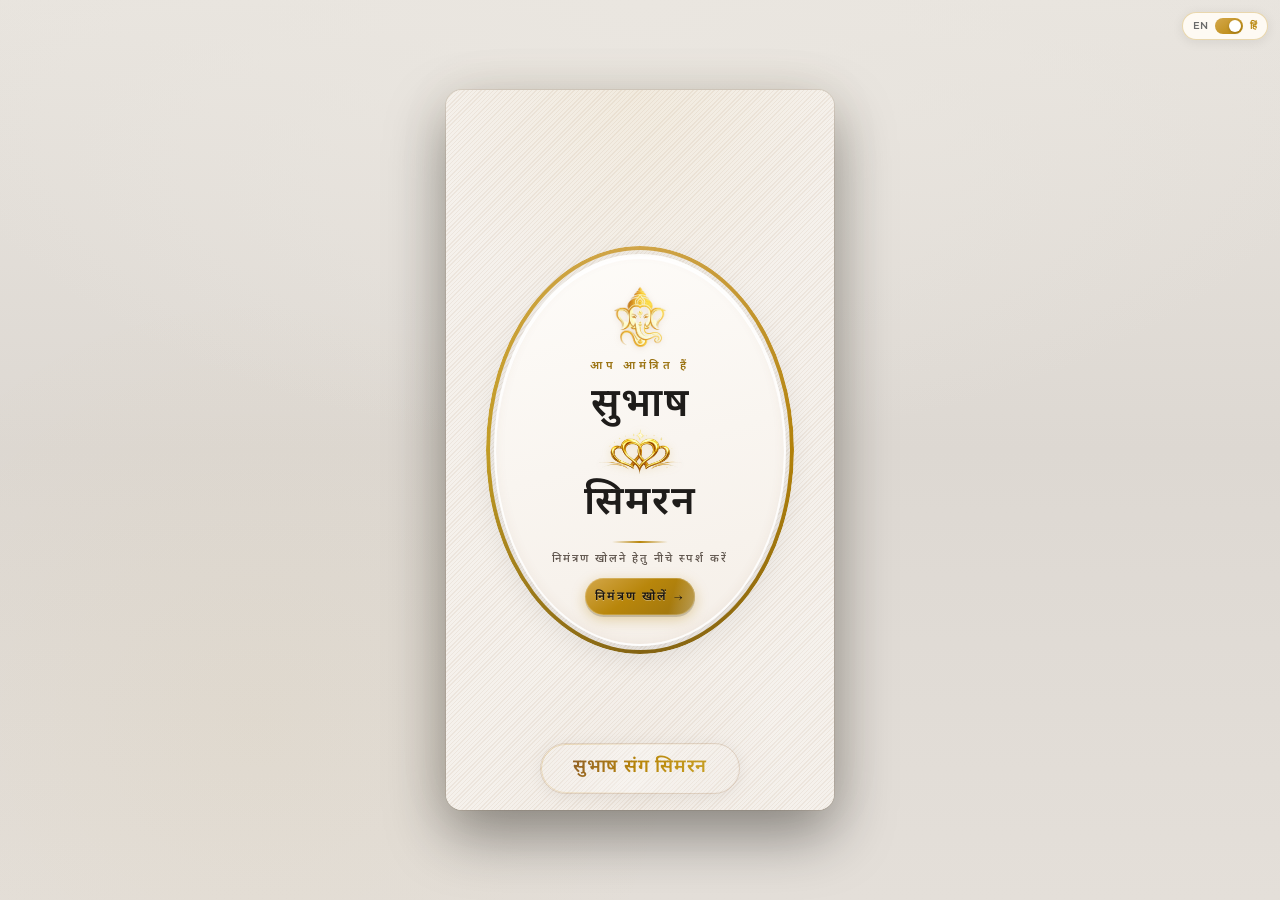
==== commit d47559ab: "Enhance SEO with Open Graph tags and update schedule Added Open Graph meta tags and a favicon link f" ====
--- a/hindi.html
+++ b/hindi.html
@@ -5,9 +5,14 @@
   <meta name="viewport" content="width=device-width, initial-scale=1.0, viewport-fit=cover">
   <title>सुभाष & सिमरन — शादी का निमंत्रण</title>
   <meta name="description" content="आप सादर आमंत्रित हैं सुभाष और सिमरन की शादी में — 20 अप्रैल 2026">
+  <link rel="icon" href="assets/heartlogo.png" type="image/png">
+  <meta property="og:title" content="सुभाष & सिमरन — शादी का निमंत्रण">
+  <meta property="og:description" content="आप सादर आमंत्रित हैं सुभाष और सिमरन की शादी में — 20 अप्रैल 2026">
+  <meta property="og:image" content="assets/groom_bride_logo.png">
+  <meta property="og:type" content="website">
   <link rel="preconnect" href="https://fonts.googleapis.com">
   <link rel="preconnect" href="https://fonts.gstatic.com" crossorigin>
-  <link href="https://fonts.googleapis.com/css2?family=Cormorant+Garamond:ital,wght@0,400;0,500;0,600;0,700;1,400&family=Great+Vibes&family=Italiana&family=Montserrat:wght@300;400;500;600&family=Noto+Sans+Devanagari:wght@400;500;600;700&family=Playfair+Display:ital,wght@0,500;0,600;0,700;1,400&display=swap" rel="stylesheet">
+  <link href="https://fonts.googleapis.com/css2?family=Cormorant+Garamond:ital,wght@0,400;0,500;0,600;0,700;1,400&family=Montserrat:wght@300;400;500;600;700&family=Noto+Sans+Devanagari:wght@400;500;600;700&family=Playfair+Display:ital,wght@0,500;0,600;0,700;1,400&display=swap" rel="stylesheet">
   <link rel="stylesheet" href="styles.css">
   <style>
     .hindi-text { font-family: 'Noto Sans Devanagari', var(--font-sans); }
@@ -22,11 +27,15 @@
     <source src="https://res.cloudinary.com/depixc8dq/video/upload/v1767377333/aamantran%20tracks%20assets/track_2_jigjv8.mp3" type="audio/mpeg">
   </audio>
 
-  <!-- Language toggle -->
-  <div class="lang-toggle hindi" id="langToggle" aria-label="Switch language">
-    <span class="lang-toggle-label">EN</span>
-    <span class="lang-toggle-switch"><span class="lang-toggle-knob"></span></span>
-    <span class="lang-toggle-label lang-active">हिं</span>
+  <div class="top-bar-controls" role="toolbar" aria-label="पृष्ठ नियंत्रण">
+    <button type="button" class="music-toggle" id="musicToggle" aria-label="संगीत चालू/बंद">
+      <span class="music-toggle-icon" id="musicIcon">🔇</span>
+    </button>
+    <div class="lang-toggle hindi" id="langToggle" aria-label="Switch language">
+      <span class="lang-toggle-label">EN</span>
+      <span class="lang-toggle-switch"><span class="lang-toggle-knob"></span></span>
+      <span class="lang-toggle-label lang-active">हिं</span>
+    </div>
   </div>
 
   <!-- Aamantran-style: 3D card that opens on tap -->
@@ -81,9 +90,11 @@
             <div class="couple-images-container">
               <div class="couple-image-box groom-image-box">
                 <img src="assets/groom_logo.png" alt="सुभाष कुमार वर्मा" class="couple-image" loading="lazy">
+                <span class="couple-image-label hindi-text">सुभाष</span>
               </div>
               <div class="couple-image-box bride-image-box">
                 <img src="assets/bride_logo.png" alt="सिमरन वर्मा" class="couple-image" loading="lazy">
+                <span class="couple-image-label hindi-text">सिमरन</span>
               </div>             
             </div>
             <div class="couple-section-separator" aria-hidden="true">
@@ -112,13 +123,52 @@
                 </div>
               </div>
               <div class="wedding-details">
-                <div class="detail-item">
-                  <span class="detail-label hindi-text">विवाह तिथि</span>
-                  <span class="detail-value hindi-text">20 अप्रैल 2026</span>
-                </div>
-                <div class="detail-item">
-                  <span class="detail-label hindi-text">स्थान</span>
-                  <span class="detail-value detail-value-venue hindi-text">गाँव: बोनासिंगा<br>पोस्ट: खोरीमहुआ<br>थाना: राजधनवार<br>जिला: गिरिडीह,<br> झारखंड – 825412</span>
+                <div class="schedule-block">
+                  <h3 class="schedule-title hindi-text">मांगलिक कार्यक्रम</h3>
+
+                  <div class="schedule-day">
+                    <div class="schedule-day-head">
+                      <span class="schedule-date-badge hindi-text">📅 दिनांक: 18 अप्रैल 2026 <span class="schedule-day-name">(शनिवार)</span></span>
+                    </div>
+                    <div class="schedule-events">
+                      <div class="schedule-event"><span class="schedule-icon">🌼</span><span class="schedule-event-text hindi-text">शुभ हल्दी लेपन</span></div>
+                    </div>
+                  </div>
+
+                  <div class="schedule-day">
+                    <div class="schedule-day-head">
+                      <span class="schedule-date-badge hindi-text">📅 दिनांक: 19 अप्रैल 2026 <span class="schedule-day-name">(रविवार)</span></span>
+                    </div>
+                    <div class="schedule-events">
+                      <div class="schedule-event"><span class="schedule-icon">🌿</span><span class="schedule-event-text hindi-text">मेहंदी समारोह</span></div>
+                    </div>
+                  </div>
+
+                  <div class="schedule-day">
+                    <div class="schedule-day-head">
+                      <span class="schedule-date-badge hindi-text">📅 दिनांक: 20 अप्रैल 2026 <span class="schedule-day-name">(सोमवार)</span></span>
+                    </div>
+                    <div class="schedule-events">
+                      <div class="schedule-event"><span class="schedule-icon">🪔</span><span class="schedule-event-text hindi-text">मण्डपाच्छादन एवं देवपूजन</span></div>
+                      <div class="schedule-event"><span class="schedule-icon">🎺</span><span class="schedule-event-text hindi-text">धृतढ़ारी बारात आगमन</span></div>
+                      <div class="schedule-event"><span class="schedule-icon">💍</span><span class="schedule-event-text hindi-text">रात्रि में शुभ विवाह</span></div>
+                    </div>
+                  </div>
+
+                  <div class="schedule-highlight">
+                    <span class="schedule-icon">👧</span><span class="schedule-highlight-text hindi-text">बाल हठ: <strong>सान्वी वर्मा</strong></span>
+                  </div>
+
+                  <div class="schedule-day schedule-day-reception">
+                    <div class="schedule-day-head">
+                      <span class="schedule-date-badge hindi-text">🍽 प्रीतिभोज</span>
+                    </div>
+                    <div class="schedule-events">
+                      <div class="schedule-event"><span class="schedule-icon">📅</span><span class="schedule-event-text hindi-text">दिनांक: 20 अप्रैल 2026 (सोमवार)</span></div>
+                      <div class="schedule-event"><span class="schedule-icon">⏰</span><span class="schedule-event-text hindi-text">समय: दोपहर 12 बजे से आपके आगमन तक</span></div>
+                    </div>
+                  </div>
+                  <p class="schedule-blessing hindi-text">💐 आपकी शुभ उपस्थिति हमारे लिए परम सौभाग्य होगी।</p>
                 </div>
               </div>
               <div class="host-info">
@@ -173,17 +223,18 @@
               <span class="section-head-title hindi-text">विवाह स्थल</span>
               <span class="section-head-line"></span>
             </div>
-            <div class="venue-invite-card">
+            <div class="venue-unified-card">
               <a href="https://maps.app.goo.gl/mhJR91sbQw28LqGA6" target="_blank" rel="noopener" class="venue-map-card" aria-label="मैप में खोलें">
                 <img src="assets/map_view.png" alt="विवाह स्थल का नक्शा" class="venue-map-card-img" loading="lazy">
               </a>
-          </div>
-            <div class="venue-map-qr-wrap">             
-              <div class="venue-qr-card">
-                <a href="https://maps.app.goo.gl/mhJR91sbQw28LqGA6" target="_blank" rel="noopener" aria-label="मैप में खोलें">
-                  <img src="assets/Location_qr_code.png" alt="स्थान के लिए स्कैन करें" class="venue-qr-img" loading="lazy" onerror="this.style.display='none'">
-                </a>
-                <p class="venue-qr-label hindi-text">स्थान के लिए स्कैन करें</p>
+              <div class="venue-unified-bottom">
+                <div class="venue-qr-mini">
+                  <img src="assets/Location_qr_code.png" alt="स्थान के लिए स्कैन करें" class="venue-qr-mini-img" loading="lazy">
+                </div>
+                <div class="venue-unified-text">
+                  <p class="venue-qr-label hindi-text">स्थान के लिए स्कैन करें</p>
+                  <p class="venue-tap-label hindi-text">या मानचित्र पर टैप करें</p>
+                </div>
               </div>
             </div>
           </section>
@@ -226,6 +277,9 @@
               <span class="section-head-line"></span>
             </div>
             <div class="blessings-wall" id="blessings-wall">
+              <div class="blessings-quote">
+                <p class="blessings-quote-text hindi-text">"प्रेम वह शक्ति है जो दो हृदयों को एक सूत्र में बांधती है।"</p>
+              </div>
               <p class="blessings-placeholder hindi-text">आपका आशीर्वाद हमारे लिए अत्यंत अनमोल है, जिसे हम विनम्रतापूर्वक हृदय से सहेजते हैं</p>
             </div>
           </section>
@@ -249,8 +303,8 @@
           <!-- Footer -->
           <footer class="footer footer-invite footer-reveal">           
             <div class="footer-couple-card">
+              <span class="footer-om" aria-hidden="true"><img src="assets/om_logo.png" alt="ॐ" class="footer-om-img"></span>
               <div class="couple-card">
-                <span class="footer-om" aria-hidden="true"><img src="assets/om_logo.png" alt="ॐ" class="footer-om-img"></span>
                 <div class="couple-card-frame">
                   <img src="assets/groom_bride_logo.png" alt="सुभाष और सिमरन" class="couple-card-img" loading="lazy">
                 </div>
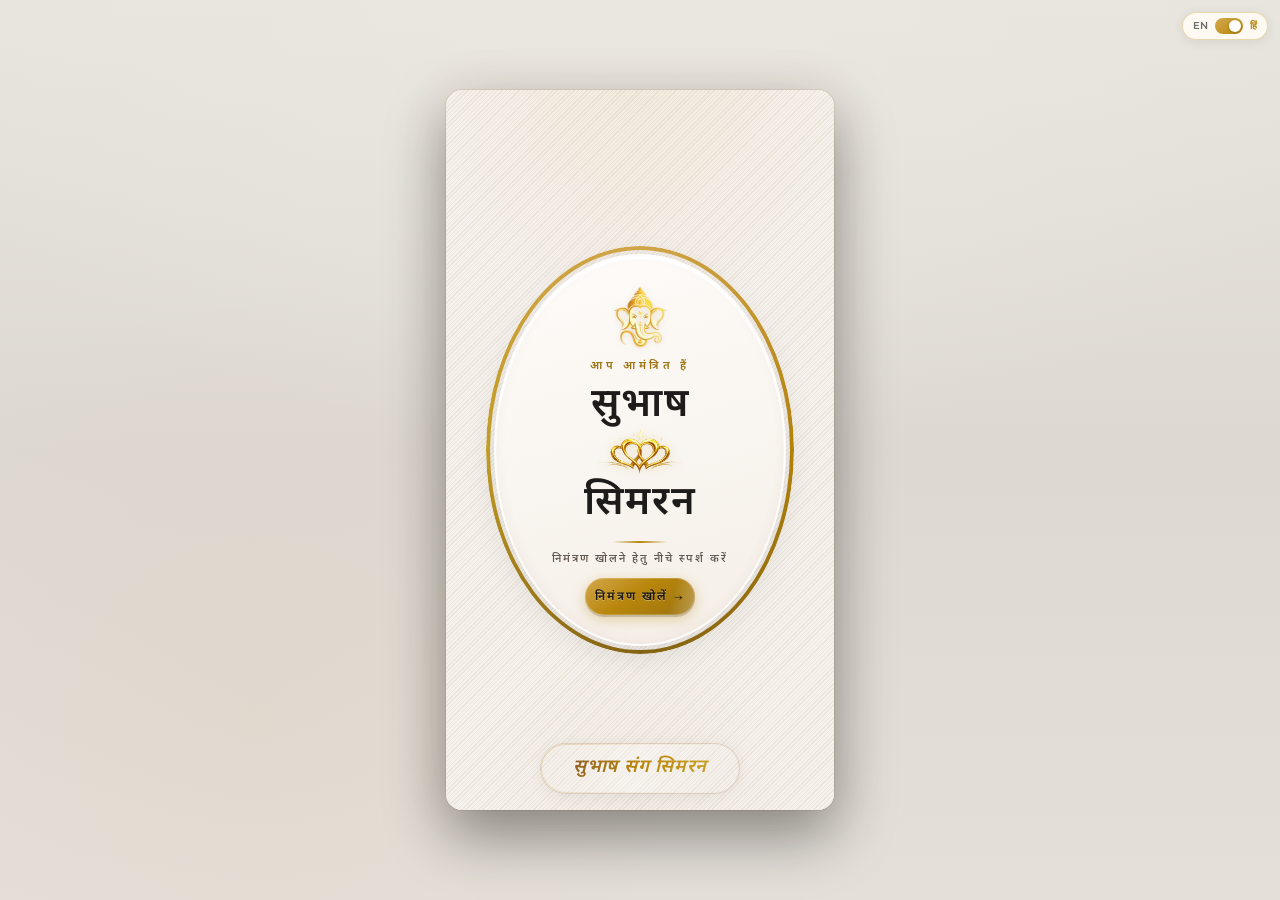
==== commit f944c907: "Refactor schedule layout and update event details" ====
--- a/hindi.html
+++ b/hindi.html
@@ -27,10 +27,7 @@
     <source src="https://res.cloudinary.com/depixc8dq/video/upload/v1767377333/aamantran%20tracks%20assets/track_2_jigjv8.mp3" type="audio/mpeg">
   </audio>
 
-  <div class="top-bar-controls" role="toolbar" aria-label="पृष्ठ नियंत्रण">
-    <button type="button" class="music-toggle" id="musicToggle" aria-label="संगीत चालू/बंद">
-      <span class="music-toggle-icon" id="musicIcon">🔇</span>
-    </button>
+  <div class="top-bar-controls" role="toolbar" aria-label="पृष्ठ नियंत्रण">   
     <div class="lang-toggle hindi" id="langToggle" aria-label="Switch language">
       <span class="lang-toggle-label">EN</span>
       <span class="lang-toggle-switch"><span class="lang-toggle-knob"></span></span>
@@ -126,49 +123,55 @@
                 <div class="schedule-block">
                   <h3 class="schedule-title hindi-text">मांगलिक कार्यक्रम</h3>
 
-                  <div class="schedule-day">
+                  <div class="schedule-day schedule-day--compact">
                     <div class="schedule-day-head">
-                      <span class="schedule-date-badge hindi-text">📅 दिनांक: 18 अप्रैल 2026 <span class="schedule-day-name">(शनिवार)</span></span>
+                      <span class="schedule-date-badge schedule-date-badge--with-img hindi-text"><span class="schedule-date-badge-icon" aria-hidden="true"><img src="assets/date_img.png" alt="" class="schedule-date-badge-img" width="64" height="24" loading="lazy" decoding="async"></span> दिनांक: 18 अप्रैल 2026 <span class="schedule-day-name">(शनिवार)</span></span>
                     </div>
                     <div class="schedule-events">
-                      <div class="schedule-event"><span class="schedule-icon">🌼</span><span class="schedule-event-text hindi-text">शुभ हल्दी लेपन</span></div>
-                    </div>
-                  </div>
-
-                  <div class="schedule-day">
+                      <div class="schedule-events-stack">
+                        <div class="schedule-event schedule-event--with-img"><span class="schedule-icon schedule-icon--img" aria-hidden="true"><img src="assets/haldi_img.png" alt="" class="schedule-icon-img" width="44" height="44" loading="lazy" decoding="async"></span><span class="schedule-event-text hindi-text">शुभ हल्दी लेपन</span></div>
+                      </div>
+                    </div>
+                  </div>
+
+                  <div class="schedule-day schedule-day--compact">
                     <div class="schedule-day-head">
-                      <span class="schedule-date-badge hindi-text">📅 दिनांक: 19 अप्रैल 2026 <span class="schedule-day-name">(रविवार)</span></span>
+                      <span class="schedule-date-badge schedule-date-badge--with-img hindi-text"><span class="schedule-date-badge-icon" aria-hidden="true"><img src="assets/date_img.png" alt="" class="schedule-date-badge-img" width="64" height="24" loading="lazy" decoding="async"></span> दिनांक: 19 अप्रैल 2026 <span class="schedule-day-name">(रविवार)</span></span>
                     </div>
                     <div class="schedule-events">
-                      <div class="schedule-event"><span class="schedule-icon">🌿</span><span class="schedule-event-text hindi-text">मेहंदी समारोह</span></div>
-                    </div>
-                  </div>
-
-                  <div class="schedule-day">
+                      <div class="schedule-events-stack">
+                        <div class="schedule-event schedule-event--with-img"><span class="schedule-icon schedule-icon--img" aria-hidden="true"><img src="assets/mehendi_img.png" alt="" class="schedule-icon-img" width="44" height="44" loading="lazy" decoding="async"></span><span class="schedule-event-text hindi-text">मेहंदी समारोह</span></div>
+                      </div>
+                    </div>
+                  </div>
+
+                  <div class="schedule-day schedule-day--compact schedule-day--multi-centered">
                     <div class="schedule-day-head">
-                      <span class="schedule-date-badge hindi-text">📅 दिनांक: 20 अप्रैल 2026 <span class="schedule-day-name">(सोमवार)</span></span>
+                      <span class="schedule-date-badge schedule-date-badge--with-img hindi-text"><span class="schedule-date-badge-icon" aria-hidden="true"><img src="assets/date_img.png" alt="" class="schedule-date-badge-img" width="64" height="24" loading="lazy" decoding="async"></span> दिनांक: 20 अप्रैल 2026 <span class="schedule-day-name">(सोमवार)</span></span>
                     </div>
                     <div class="schedule-events">
-                      <div class="schedule-event"><span class="schedule-icon">🪔</span><span class="schedule-event-text hindi-text">मण्डपाच्छादन एवं देवपूजन</span></div>
-                      <div class="schedule-event"><span class="schedule-icon">🎺</span><span class="schedule-event-text hindi-text">धृतढ़ारी बारात आगमन</span></div>
-                      <div class="schedule-event"><span class="schedule-icon">💍</span><span class="schedule-event-text hindi-text">रात्रि में शुभ विवाह</span></div>
+                      <div class="schedule-events-stack">
+                        <div class="schedule-event schedule-event--with-img"><span class="schedule-icon schedule-icon--img" aria-hidden="true"><img src="assets/mandap_img.png" alt="" class="schedule-icon-img" width="44" height="44" loading="lazy" decoding="async"></span><span class="schedule-event-text hindi-text">मण्डपाच्छादन एवं देवपूजन</span></div>
+                        <div class="schedule-event schedule-event--with-img"><span class="schedule-icon schedule-icon--img" aria-hidden="true"><img src="assets/baraat_img.png" alt="" class="schedule-icon-img" width="44" height="44" loading="lazy" decoding="async"></span><span class="schedule-event-text hindi-text">धृतढ़ारी बारात आगमन</span></div>
+                        <div class="schedule-event schedule-event--with-img"><span class="schedule-icon schedule-icon--img" aria-hidden="true"><img src="assets/wedding_img.png" alt="" class="schedule-icon-img" width="44" height="44" loading="lazy" decoding="async"></span><span class="schedule-event-text hindi-text">रात्रि में शुभ विवाह</span></div>
+                      </div>
                     </div>
                   </div>
 
                   <div class="schedule-highlight">
-                    <span class="schedule-icon">👧</span><span class="schedule-highlight-text hindi-text">बाल हठ: <strong>सान्वी वर्मा</strong></span>
+                    <span class="schedule-icon schedule-icon--img" aria-hidden="true"><img src="assets/little_wish_img.png" alt="" class="schedule-icon-img" width="44" height="44" loading="lazy" decoding="async"></span><span class="schedule-highlight-text hindi-text">बाल हठ: <strong>सान्वी & शिवंश वर्मा</strong></span>
                   </div>
 
                   <div class="schedule-day schedule-day-reception">
                     <div class="schedule-day-head">
-                      <span class="schedule-date-badge hindi-text">🍽 प्रीतिभोज</span>
+                      <span class="schedule-date-badge schedule-date-badge--with-img hindi-text"><span class="schedule-date-badge-icon" aria-hidden="true"><img src="assets/reception_img.png" alt="" class="schedule-date-badge-img" width="64" height="24" loading="lazy" decoding="async"></span> प्रीतिभोज</span>
                     </div>
                     <div class="schedule-events">
-                      <div class="schedule-event"><span class="schedule-icon">📅</span><span class="schedule-event-text hindi-text">दिनांक: 20 अप्रैल 2026 (सोमवार)</span></div>
-                      <div class="schedule-event"><span class="schedule-icon">⏰</span><span class="schedule-event-text hindi-text">समय: दोपहर 12 बजे से आपके आगमन तक</span></div>
-                    </div>
-                  </div>
-                  <p class="schedule-blessing hindi-text">💐 आपकी शुभ उपस्थिति हमारे लिए परम सौभाग्य होगी।</p>
+                      <div class="schedule-event schedule-event--with-img"><span class="schedule-icon schedule-icon--img" aria-hidden="true"><img src="assets/date_img.png" alt="" class="schedule-icon-img" width="44" height="44" loading="lazy" decoding="async"></span><span class="schedule-event-text hindi-text">दिनांक: 20 अप्रैल 2026 (सोमवार)</span></div>
+                      <div class="schedule-event schedule-event--with-img"><span class="schedule-icon schedule-icon--img" aria-hidden="true"><img src="assets/time_img.png" alt="" class="schedule-icon-img" width="44" height="44" loading="lazy" decoding="async"></span><span class="schedule-event-text hindi-text">समय: दोपहर 12 बजे से आपके आगमन तक</span></div>
+                    </div>
+                  </div>
+                  <p class="schedule-blessing hindi-text"><span class="schedule-blessing-icon" aria-hidden="true"><img src="assets/blessing_img.png" alt="" class="schedule-blessing-img" width="44" height="44" loading="lazy" decoding="async"></span><span class="schedule-blessing-text hindi-text">आपकी शुभ उपस्थिति हमारे लिए परम सौभाग्य होगी।</span></p>
                 </div>
               </div>
               <div class="host-info">
--- a/styles.css
+++ b/styles.css
@@ -105,12 +105,54 @@
   transform: scale(1);
 }
 
-/* ===== Language toggle ===== */
-.lang-toggle {
+/* ===== Top bar: music + language (single fixed row — avoids overlap / hidden music btn) ===== */
+.top-bar-controls {
   position: fixed;
   top: 0.75rem;
   right: 0.75rem;
-  z-index: 100;
+  z-index: 200;
+  display: flex;
+  align-items: center;
+  justify-content: flex-end;
+  gap: 0.5rem;
+  flex-wrap: nowrap;
+  pointer-events: none;
+}
+.top-bar-controls > * {
+  pointer-events: auto;
+}
+
+/* ===== Music toggle ===== */
+.music-toggle {
+  flex-shrink: 0;
+  width: 36px;
+  height: 36px;
+  display: flex;
+  align-items: center;
+  justify-content: center;
+  border-radius: 50%;
+  background: rgba(255, 252, 245, 0.92);
+  border: 1px solid rgba(184, 134, 11, 0.3);
+  box-shadow: 0 2px 12px rgba(0, 0, 0, 0.08);
+  backdrop-filter: blur(8px);
+  -webkit-backdrop-filter: blur(8px);
+  cursor: pointer;
+  outline: none;
+  -webkit-tap-highlight-color: transparent;
+  padding: 0;
+  transition: box-shadow 0.3s ease;
+}
+.music-toggle:hover {
+  box-shadow: 0 3px 16px rgba(184, 134, 11, 0.18);
+}
+.music-toggle-icon {
+  font-size: 0.95rem;
+  line-height: 1;
+}
+
+/* ===== Language toggle ===== */
+.lang-toggle {
+  flex-shrink: 0;
   display: inline-flex;
   align-items: center;
   gap: 0.4rem;
@@ -124,6 +166,8 @@
   cursor: pointer;
   user-select: none;
   transition: box-shadow 0.3s ease;
+  outline: none;
+  -webkit-tap-highlight-color: transparent;
 }
 .lang-toggle:hover {
   box-shadow: 0 3px 16px rgba(184, 134, 11, 0.18);
@@ -632,9 +676,10 @@
 .cover-site {
   position: relative;
   z-index: 1;
-  font-family: 'Great Vibes', cursive;
+  font-family: 'Playfair Display', var(--font-serif);
   font-size: 1.15rem;
   font-weight: 600;
+  font-style: italic;
   letter-spacing: 0.04em;
   margin: 0;
   white-space: nowrap;
@@ -918,6 +963,28 @@
   transform: scale(1.02);
 }
 
+.couple-image-label {
+  position: absolute;
+  bottom: 8px;
+  left: 50%;
+  transform: translateX(-50%);
+  z-index: 2;
+  font-family: 'Playfair Display', var(--font-serif);
+  font-size: 0.65rem;
+  font-weight: 600;
+  font-style: italic;
+  letter-spacing: 0.06em;
+  color: var(--color-gold);
+  background: rgba(255, 252, 245, 0.92);
+  padding: 0.15rem 0.55rem;
+  border-radius: 999px;
+  border: 1px solid rgba(184, 134, 11, 0.2);
+  white-space: nowrap;
+  backdrop-filter: blur(4px);
+  -webkit-backdrop-filter: blur(4px);
+  box-shadow: 0 1px 4px rgba(0, 0, 0, 0.06);
+}
+
 /* Unique separator row between couple and invitation sections */
 .couple-section-separator {
   display: flex;
@@ -1011,9 +1078,10 @@
   min-width: 0;
 }
 .name-large {
-  font-family: 'Great Vibes', cursive;
+  font-family: 'Playfair Display', var(--font-serif);
   font-size: clamp(1.75rem, 5vw, 2.1rem);
-  font-weight: 400;
+  font-weight: 600;
+  font-style: italic;
   color: var(--color-gold);
   margin: 0 0 0.25rem;
   line-height: 1.2;
@@ -1269,6 +1337,103 @@
   line-height: 1.7;
   letter-spacing: 0.02em;
 }
+/* ===== Wedding Schedule ===== */
+.schedule-block {
+  margin: 0.5rem 0 0;
+  text-align: center;
+}
+.schedule-title {
+  font-family: 'Playfair Display', var(--font-serif);
+  font-size: 0.85rem;
+  font-weight: 600;
+  font-style: italic;
+  color: var(--color-gold);
+  letter-spacing: 0.06em;
+  margin: 0 0 0.75rem;
+}
+.schedule-day {
+  margin-bottom: 0.6rem;
+  padding: 0.5rem 0.6rem;
+  background: linear-gradient(180deg, rgba(184, 134, 11, 0.04) 0%, rgba(184, 134, 11, 0.08) 100%);
+  border: 1px solid rgba(184, 134, 11, 0.15);
+  border-radius: 10px;
+}
+.schedule-day-head {
+  margin-bottom: 0.35rem;
+}
+.schedule-date-badge {
+  display: inline-block;
+  font-family: 'Cormorant Garamond', var(--font-serif);
+  font-size: 0.72rem;
+  font-weight: 700;
+  letter-spacing: 0.05em;
+  color: var(--color-gold);
+  padding: 0.15rem 0.6rem;
+  background: rgba(184, 134, 11, 0.08);
+  border-radius: 999px;
+  border: 1px solid rgba(184, 134, 11, 0.2);
+}
+.schedule-day-name {
+  font-weight: 500;
+  opacity: 0.7;
+  font-style: italic;
+}
+.schedule-events {
+  display: flex;
+  flex-direction: column;
+  gap: 0.2rem;
+}
+.schedule-event {
+  display: flex;
+  align-items: center;
+  justify-content: center;
+  gap: 0.35rem;
+}
+.schedule-icon {
+  font-size: 0.75rem;
+  flex-shrink: 0;
+}
+.schedule-event-text {
+  font-family: 'Cormorant Garamond', var(--font-serif);
+  font-size: 0.78rem;
+  font-weight: 600;
+  color: var(--color-charcoal);
+  line-height: 1.5;
+}
+.schedule-highlight {
+  display: flex;
+  align-items: center;
+  justify-content: center;
+  gap: 0.35rem;
+  margin: 0.5rem 0;
+  padding: 0.4rem 0.6rem;
+  background: linear-gradient(135deg, rgba(255, 215, 0, 0.08) 0%, rgba(184, 134, 11, 0.1) 100%);
+  border-radius: 8px;
+  border: 1px dashed rgba(184, 134, 11, 0.3);
+}
+.schedule-highlight-text {
+  font-family: 'Cormorant Garamond', var(--font-serif);
+  font-size: 0.78rem;
+  font-weight: 500;
+  color: var(--color-charcoal);
+}
+.schedule-highlight-text strong {
+  font-weight: 700;
+  color: var(--color-gold);
+}
+.schedule-day-reception {
+  border: 1px solid rgba(184, 134, 11, 0.25);
+  background: linear-gradient(180deg, rgba(184, 134, 11, 0.06) 0%, rgba(184, 134, 11, 0.12) 100%);
+}
+.schedule-blessing {
+  font-family: 'Playfair Display', var(--font-serif);
+  font-size: 0.7rem;
+  font-style: italic;
+  color: var(--color-muted);
+  margin: 0.75rem 0 0;
+  line-height: 1.5;
+}
+
 .host-info {
   text-align: center;
   margin-top: 1.75rem;
@@ -1614,6 +1779,8 @@
   background: linear-gradient(165deg, #fefcf9 0%, #f9f5f0 100%);
   box-shadow: 0 4px 20px rgba(184, 134, 11, 0.12);
   margin-bottom: 1rem;
+  outline: none;
+  -webkit-tap-highlight-color: transparent;
 }
 .venue-map-card .venue-map-card-img {
   display: block;
@@ -1697,6 +1864,8 @@
 }
 .venue-qr-card a {
   display: block;
+  outline: none;
+  -webkit-tap-highlight-color: transparent;
 }
 .venue-qr-img {
   width: 140px;
@@ -1711,6 +1880,56 @@
   letter-spacing: 0.05em;
   color: var(--color-gold);
   text-align: center;
+}
+
+/* Unified venue card (map + QR in one) */
+.venue-unified-card {
+  border-radius: 14px;
+  border: 2px solid rgba(184, 134, 11, 0.25);
+  background: linear-gradient(180deg, #fefdfb 0%, #faf7f0 50%, #f6f2ea 100%);
+  box-shadow: 0 4px 20px rgba(184, 134, 11, 0.12);
+  overflow: hidden;
+  max-width: 340px;
+  margin: 0 auto;
+}
+.venue-unified-card .venue-map-card {
+  display: block;
+  border-radius: 0;
+  border: none;
+  box-shadow: none;
+}
+.venue-unified-card .venue-map-card-img {
+  border-radius: 0;
+}
+.venue-unified-bottom {
+  display: flex;
+  align-items: center;
+  gap: 0.75rem;
+  padding: 0.75rem 1rem;
+  border-top: 1px solid rgba(184, 134, 11, 0.15);
+}
+.venue-qr-mini {
+  flex-shrink: 0;
+}
+.venue-qr-mini-img {
+  width: 56px;
+  height: 56px;
+  object-fit: contain;
+  border-radius: 6px;
+  border: 1px solid rgba(184, 134, 11, 0.2);
+}
+.venue-unified-text {
+  text-align: left;
+}
+.venue-unified-text .venue-qr-label {
+  margin: 0;
+  text-align: left;
+}
+.venue-tap-label {
+  margin: 0.15rem 0 0;
+  font-size: 0.65rem;
+  color: var(--color-muted);
+  letter-spacing: 0.03em;
 }
 
 /* RSVP */
@@ -1777,6 +1996,27 @@
   padding: 1.5rem;
   border: 1px dashed rgba(184, 134, 11, 0.25);
   text-align: center;
+}
+.blessings-quote {
+  margin-bottom: 1rem;
+  padding-bottom: 1rem;
+  border-bottom: 1px solid rgba(184, 134, 11, 0.15);
+}
+.blessings-quote-text {
+  font-family: 'Playfair Display', var(--font-serif);
+  font-size: 1rem;
+  font-style: italic;
+  font-weight: 500;
+  color: var(--color-gold);
+  line-height: 1.6;
+  margin: 0;
+}
+.blessings-quote-attr {
+  font-size: 0.7rem;
+  font-weight: 500;
+  letter-spacing: 0.06em;
+  color: var(--color-muted);
+  margin: 0.35rem 0 0;
 }
 .blessings-placeholder {
   font-size: 0.9rem;
@@ -2075,7 +2315,7 @@
 
 .hero-names .name-groom, .hero-names .name-bride { display: block; color: var(--color-gold);}
 .hero-names .ampersand { font-style: italic; color: #000000; font-size: 0.78em; }
-.hero-names-playfair { font-family: 'Great Vibes', cursive; }
+.hero-names-playfair { font-family: 'Playfair Display', var(--font-serif); font-style: italic; }
 
 .hero-invite {
   font-size: 0.9rem;
@@ -2423,6 +2663,12 @@
   border-color: var(--color-gold);
 }
 .rsvp-form textarea { resize: vertical; min-height: 76px; }
+.rsvp-form button,
+.rsvp-form input,
+.rsvp-form select,
+.rsvp-form textarea {
+  -webkit-tap-highlight-color: transparent;
+}
 .btn-submit {
   width: 100%;
   padding: 0.95rem 1.5rem;
@@ -2532,9 +2778,10 @@
 }
 
 .footer-tagline {
-  font-family: 'Great Vibes', cursive;
+  font-family: 'Playfair Display', var(--font-serif);
   font-size: clamp(1.75rem, 5vw, 2.35rem);
-  font-weight: 400;
+  font-weight: 600;
+  font-style: italic;
   margin: 0;
   color: rgba(255, 255, 255, 0.95);
   letter-spacing: 0.02em;
